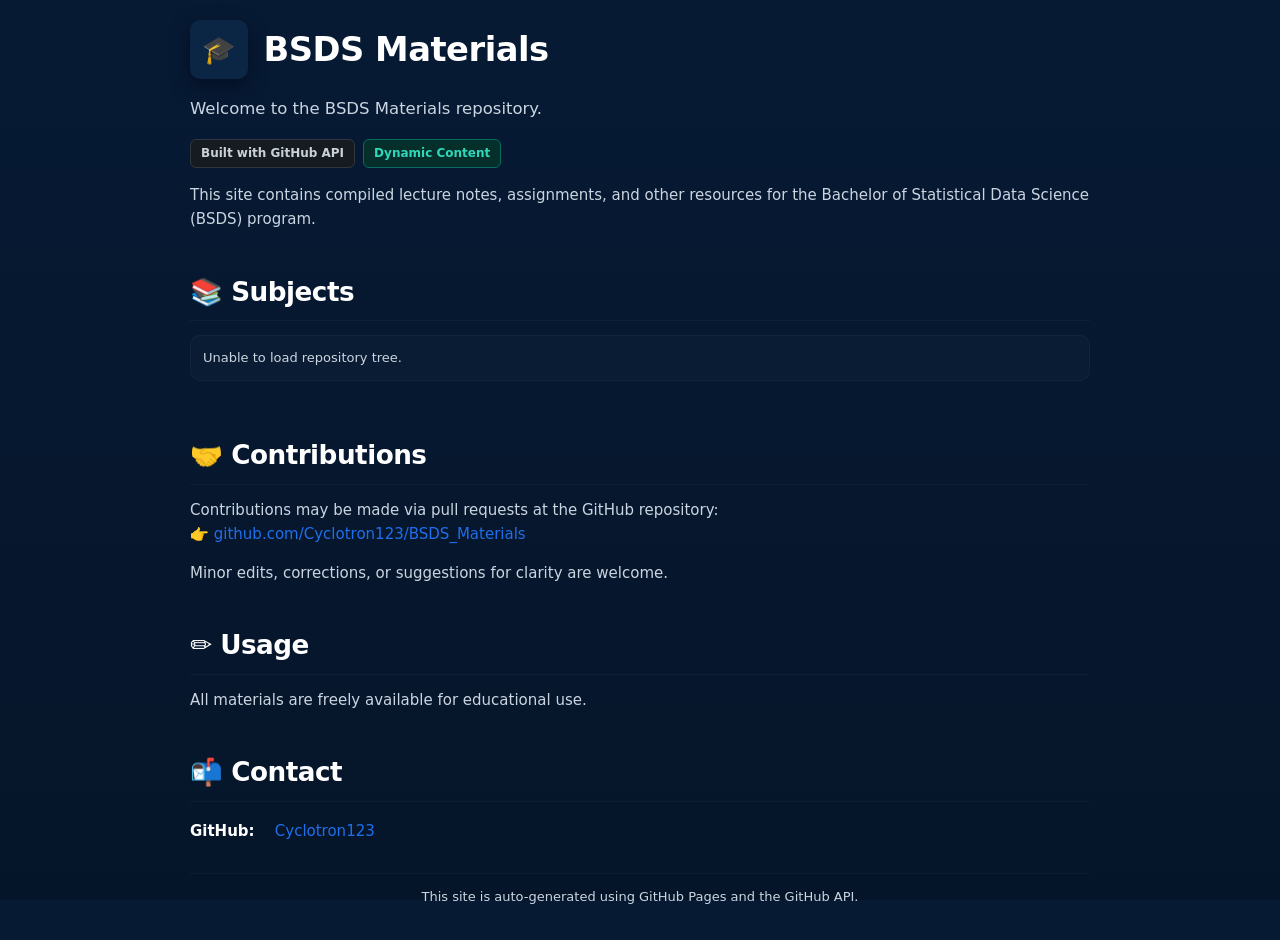
==== index.html @ 61dae193 "Hide .github folder from website by fixing dotfile filter Agent-Logs-Url: https://github.com/Cyclotr" ====
<!doctype html>
<html lang="en">
<head>
  <meta charset="utf-8" />
  <meta name="viewport" content="width=device-width,initial-scale=1" />
  <title>Repo Browser — BSDS_Materials</title>
  <style>
    
    :root{
      --bg:#071A34; /* deep navy */
      --panel:#0b2545; /* panel */
      --card:#09233f;
      --muted:#cbd5e1; /* off-white */
      --accent:#1f6feb; /* subtle accent */
      --glass: rgba(255,255,255,0.03);
      --radius:12px;
      --gap:12px;
      --shadow: 0 6px 18px rgba(2,6,23,0.6);
      font-family: Inter, ui-sans-serif, system-ui, -apple-system, 'Segoe UI', Roboto, 'Helvetica Neue', Arial;
    }
    html,body{height:100%;}
    body{
      margin:0;
      min-height:100%;
      background:linear-gradient(180deg,var(--bg), #051427 120%);
      color:#fff;
      -webkit-font-smoothing:antialiased;
      -moz-osx-font-smoothing:grayscale;
      font-size:15px;
      line-height:1.6; /* Increased for readability */
      padding:20px;
    }
    a {
      color: var(--accent);
      text-decoration: none;
      font-weight: 500;
    }
    a:hover {
      text-decoration: underline;
    }

    .app{
      max-width:900px; /* Adjusted for content layout */
      margin:0 auto;
      display:grid;
      grid-template-columns:1fr;
      gap:var(--gap);
    }
    
    h1, h2, h3 {
      margin: 0 0 0.5em 0;
      font-weight: 600;
      letter-spacing: -0.5px;
    }
    h1 {
      font-size: 2.25em; /* 36px */
      display: flex;
      align-items: center;
      gap: 16px;
    }
    h1 .logo-icon {
      font-size: 0.8em;
      background: var(--panel);
      border-radius: 10px;
      padding: 8px 12px;
      box-shadow: var(--shadow);
    }
    h2 {
      font-size: 1.75em; /* 28px */
      margin-top: 1.5em;
      padding-bottom: 0.3em;
      border-bottom: 1px solid var(--glass);
    }
    h3 {
      font-size: 1.25em; /* 20px */
    }
    p {
      margin: 0 0 1em 0;
      color: var(--muted);
    }

    /* Badges from example site */
    .badges {
      display: flex;
      gap: 8px;
      margin: 1em 0;
    }
    .badge {
      display: inline-block;
      padding: 4px 10px;
      border-radius: 6px;
      font-size: 12px;
      font-weight: 600;
      border: 1px solid;
    }
    .badge-github {
      background-color: #161b22;
      border-color: #30363d;
      color: #c9d1d9;
    }
    .badge-status {
      background-color: #042f2a;
      border-color: #0c6b5e;
      color: #30d7b9;
    }

    #subjects-container {
      display: grid;
      grid-template-columns: 1fr;
      gap: 16px;
    }
    .subject-block {
      background: var(--card);
      border: 1px solid var(--glass);
      border-radius: var(--radius);
      padding: 20px;
      box-shadow: var(--shadow);
      transition: transform .16s ease, box-shadow .16s ease;
    }
    .subject-block:hover {
      transform: translateY(-4px);
      box-shadow: 0 10px 20px rgba(2,6,23,0.7);
    }
    .subject-block h3 {
      margin-top: 0;
      margin-bottom: 0.75em;
    }
    .subject-block a {
      font-size: 1.1em;
      display: inline-block;
      background: var(--panel);
      padding: 8px 14px;
      border-radius: 8px;
      border: 1px solid var(--glass);
      transition: background .16s ease;
    }
    .subject-block a:hover {
      background: var(--accent);
      color: #fff;
      text-decoration: none;
    }
    
    /* Contact/Info list */
    ul.contact-list {
      list-style: none;
      padding: 0;
      margin: 0;
      color: var(--muted);
    }
    ul.contact-list li {
      padding: 4px 0;
    }
    ul.contact-list strong {
      color: #fff;
      min-width: 80px;
      display: inline-block;
    }
    
    /* Footer */
    footer {
      margin-top: 2em;
      padding-top: 1em;
      border-top: 1px solid var(--glass);
      text-align: center;
      font-size: 13px;
      color: var(--muted);
    }

    .controls{display:flex;gap:8px;align-items:center;margin: 1em 0;}
    .search{background:var(--card);border:1px solid rgba(255,255,255,0.04);padding:8px 12px;border-radius:10px;color:var(--muted);width: 100%;}
    .hint{font-size:13px;color:var(--muted);margin-top:6px}

    .folder-list{list-style:none;padding:0;margin:0}
    .folder-item{display:flex;align-items:center;gap:10px;padding:10px;border-radius:10px}

    .breadcrumbs{display:flex;gap:8px;align-items:center;color:var(--muted);font-size:13px}
    .breadcrumb{cursor:pointer}
    .breadcrumb:focus{outline:2px solid rgba(255,255,255,0.06)}

    .file-row{display:flex;align-items:center;justify-content:space-between;padding:10px;border-radius:8px}
    .file-row .left{display:flex;gap:12px;align-items:center}
    .file-row .right {display:flex; gap: 8px;} /* NEW */
    .file-row:hover{background:rgba(255,255,255,0.02)}
    .file-name{font-weight:500; cursor: pointer;}
    .file-meta{color:var(--muted);font-size:13px}

    .back-btn{
      background:var(--panel);
      color: #fff;
      border:1px solid rgba(255,255,255,0.04);
      padding:8px 12px;
      border-radius:8px;
      cursor:pointer;
      font-weight: 500;
      transition: background .16s ease;
    }
    .back-btn:hover {
      background: var(--accent);
    }

    /* modal */
    .modal-backdrop{position:fixed;inset:0;background:linear-gradient(180deg, rgba(2,6,23,0.6), rgba(2,6,23,0.8));display:none;align-items:center;justify-content:center;padding:20px;z-index:60}
    .modal{background:var(--panel);border-radius:12px;width:calc(100% - 40px);max-width:1100px;max-height:88vh;overflow:hidden;box-shadow:var(--shadow);display:flex;flex-direction:column}
    .modal-header{padding:12px 16px;border-bottom:1px solid rgba(255,255,255,0.03);display:flex;align-items:center;gap:8px; background: var(--bg);}
    .modal-body{padding:8px;background:var(--glass);overflow:auto;flex:1}
    .modal-iframe{width:100%;height:80vh;border:0; background: #fff;}
    .close-btn{margin-left:auto}

    /* small screens */
    @media (max-width:600px){
      h1 { font-size: 1.8em; }
      h2 { font-size: 1.5em; }
      .search{min-width:120px}
    }

    /* accessible focus-visible tweak */
    :focus{outline:none}
    :focus-visible{outline:3px solid rgba(255,255,255,0.08);outline-offset:2px}

    .message{padding:12px;border-radius:10px;background:rgba(255,255,255,0.02);color:var(--muted);border:1px solid rgba(255,255,255,0.03)}
  </style>
</head>
<body>
  <div class="app" id="app">
    
    <main id="mainContent">
      <h1>
        <span class="logo-icon" aria-hidden="true">🎓</span>
        BSDS Materials
      </h1>
      <p class="subtitle" style="color:var(--muted); font-size: 1.1em;">Welcome to the BSDS Materials repository.</p>
      
      <div class="badges">
        <span class="badge badge-github">Built with GitHub API</span>
        <span class="badge badge-status">Dynamic Content</span>
      </div>

      <p>
        This site contains compiled lecture notes, assignments, and other resources
        for the Bachelor of Statistical Data Science (BSDS) program.
      </p>

      <h2>📚 Subjects</h2>
      <div id="status" class="hint message" style="margin-bottom: 1em;">Loading repository structure…</div>
      <div id="subjects-container" role="list" aria-label="Subjects">
        <!-- Subject blocks will be dynamically inserted here by JS -->
      </div>
      
      <h2>🤝 Contributions</h2>
      <p>
        Contributions may be made via pull requests at the GitHub repository: <br/>
        👉 <a href="https://github.com/Cyclotron123/BSDS_Materials" target="_blank" rel="noopener noreferrer">github.com/Cyclotron123/BSDS_Materials</a>
      </p>
      <p>Minor edits, corrections, or suggestions for clarity are welcome.</p>

      <h2>✏️ Usage</h2>
      <p>All materials are freely available for educational use.</p>

      <h2>📬 Contact</h2>
      <ul class="contact-list">
        <li><strong>GitHub:</strong> <a href="https://github.com/Cyclotron123" target="_blank" rel="noopener noreferrer">Cyclotron123</a></li>
        <!-- Add other contact info here if you like -->
      </ul>
      
      <footer>
        This site is auto-generated using GitHub Pages and the GitHub API.
      </footer>
    </main>

    <!-- This is the original folder view, now hidden by default -->
    <section id="folderView" style="display:none">
      <div style="display:flex;gap:12px;align-items:center;margin-top:6px">
        <button id="backToMain" class="back-btn" aria-label="Back to main" title="Back to main">← Back to Subjects</button>
        <div class="breadcrumbs" id="breadcrumbs" aria-label="Breadcrumbs"></div>
      </div>
      
      <div class="controls">
        <input id="search" class="search" placeholder="Search current folder (press / to focus)" aria-label="Search files" />
      </div>

      <div id="folderContents" style="margin-top:12px"></div>
    </section>
  </div>

  <!-- Modal for preview / PDF  -->
  <div id="modalBackdrop" class="modal-backdrop" role="dialog" aria-modal="true" aria-hidden="true">
    <div class="modal" role="document">
      <div class="modal-header">
        <div id="modalTitle">Preview</div>
        <button id="modalClose" class="back-btn close-btn" aria-label="Close preview">Close</button>
      </div>
      <div class="modal-body" id="modalBody"></div>
    </div>
  </div>

  <script>
  /*
    CONFIG:
    - You can optionally set CONFIG.token to a GitHub personal access token to avoid API rate
      limiting when testing locally.
  */
  const CONFIG = {
    owner: 'Cyclotron123',
    repo: 'BSDS_Materials',
    branch: 'main',
    token: '' // optional: 'ghp_xxx' (do NOT commit tokens publicly)
  };
  // End CONFIG

  // Helper: build API URLs
  function apiTreeUrl(branch){ return `https://api.github.com/repos/${CONFIG.owner}/${CONFIG.repo}/git/trees/${branch}?recursive=1`; }
  const RAW_BASE = `https://raw.githubusercontent.com/${CONFIG.owner}/${CONFIG.repo}/${CONFIG.branch}/`;
  const VIEW_BASE = `https://raw.githack.com/${CONFIG.owner}/${CONFIG.repo}/${CONFIG.branch}/`; // For viewing files (may be blocked on some networks)

  function getHeaders(){
    const h = {'Accept':'application/vnd.github.v3+json'};
    if(CONFIG.token && CONFIG.token.trim()) h['Authorization'] = `token ${CONFIG.token.trim()}`;
    return h;
  }

  // State
  let rawTree = null; // array of paths/objects from API
  let treeMap = {}; // nested map: { 'folder/': {folders: {...}, files: [...] } }
  let currentPath = ''; // '' indicates main page

  // DOM
  const statusEl = document.getElementById('status');
  const folderView = document.getElementById('folderView');
  const mainContent = document.getElementById('mainContent'); // New main page
  const folderContents = document.getElementById('folderContents');
  const breadcrumbsEl = document.getElementById('breadcrumbs');
  const backToMainBtn = document.getElementById('backToMain');
  const searchInput = document.getElementById('search');
  const subjectsContainer = document.getElementById('subjects-container'); // New subjects div

  const modalBackdrop = document.getElementById('modalBackdrop');
  const modalBody = document.getElementById('modalBody');
  const modalTitle = document.getElementById('modalTitle');
  const modalClose = document.getElementById('modalClose');

  // Accessibility: focus trap helpers
  let lastFocusedBeforeModal = null;

  function openModal(title, contentNode, isPdf=false){
    modalTitle.textContent = title || 'Preview';
    modalBody.innerHTML = '';
    if(isPdf){
      const iframe = document.createElement('iframe');
      iframe.className = 'modal-iframe';
      iframe.src = contentNode; // contentNode is raw URL for PDF
      iframe.title = title || 'PDF preview';
      modalBody.appendChild(iframe);
    } else {
      modalBody.appendChild(contentNode);
    }
    modalBackdrop.style.display = 'flex';
    modalBackdrop.setAttribute('aria-hidden','false');
    lastFocusedBeforeModal = document.activeElement;
    modalClose.focus();
    document.body.style.overflow = 'hidden';
  }
  function closeModal(){
    modalBackdrop.style.display = 'none';
    modalBackdrop.setAttribute('aria-hidden','true');
    modalBody.innerHTML = '';
    document.body.style.overflow = '';
    if(lastFocusedBeforeModal) lastFocusedBeforeModal.focus();
  }

  modalClose.addEventListener('click', closeModal);
  modalBackdrop.addEventListener('click', (e)=>{
    if(e.target === modalBackdrop) closeModal();
  });
  window.addEventListener('keydown', (e)=>{
    if(e.key === 'Escape'){
      if(modalBackdrop.style.display === 'flex') closeModal();
    }
    // Only allow search focus if folder view is visible
    if(e.key === '/' && folderView.style.display === 'block' && document.activeElement !== searchInput){
      e.preventDefault();searchInput.focus();
    }
  });

  // Fetch tree from GitHub )
  async function fetchTree(){
    try{
      statusEl.textContent = 'Fetching repository tree from GitHub…';
      let res = await fetch(apiTreeUrl(CONFIG.branch), {headers: getHeaders()});
      // If branch doesn't exist or API returns 404, try to fetch repo info to get default branch
      if(res.status === 404){
        const repoInfo = await fetch(`https://api.github.com/repos/${CONFIG.owner}/${CONFIG.repo}`, {headers: getHeaders()});
        if(repoInfo.ok){
          const repoData = await repoInfo.json();
          CONFIG.branch = repoData.default_branch || CONFIG.branch;
          res = await fetch(apiTreeUrl(CONFIG.branch), {headers: getHeaders()});
        }
      }
      if(res.status === 403){
        statusEl.innerHTML = '<strong>GitHub API rate limit reached or access forbidden.</strong> Set `CONFIG.token` to a personal access token to increase limits.';
        return null;
      }
      if(!res.ok) throw new Error(`GitHub API error: ${res.status}`);
      const data = await res.json();
      if(!data.tree) throw new Error('Unexpected API response');
      rawTree = data.tree; // array of {path, mode, type, sha, url}
      statusEl.textContent = '';
      statusEl.style.display = 'none'; // Hide status on success
      return rawTree;
    }catch(err){
      console.error(err);
      statusEl.innerHTML = '<strong>Could not fetch repository tree.</strong> Check owner/repo/branch config, network, or set `CONFIG.token`.';
      return null;
    }
  }

  // Build a nested map from paths 
  function buildTreeMap(tree){
    // tree: array of {path, type}
    const map = { '': {folders: new Set(), files: []} };
    for(const item of tree){
      // Ignore dotfiles/dot-folders at any level (including root-level like .github)
      if (item.path.startsWith('.') || item.path.includes('/.')) continue;
      
      const path = item.path;
      const parts = path.split('/');
      let accum = '';
      for(let i=0;i<parts.length;i++){
        const part = parts[i];
        const isLast = i === parts.length-1;
        const parent = accum;
        const nodeKey = accum + (part) + (isLast && item.type==='blob' ? '' : '/');
        if(!map[parent]) map[parent] = {folders: new Set(), files: []};
        if(isLast){
          if(item.type === 'tree'){
            map[parent].folders.add(part + '/');
            const childFull = parent + part + '/';
            if(!map[childFull]) map[childFull] = {folders: new Set(), files: []};
          } else if(item.type === 'blob'){
            map[parent].files.push({name:part, path: parent + part});
          }
        } else {
          map[parent].folders.add(part + '/');
          accum += part + '/';
          if(!map[accum]) map[accum] = {folders: new Set(), files: []};
        }
      }
    }
    for(const k of Object.keys(map)){
      map[k].folders = Array.from(map[k].folders).sort();
      map[k].files = map[k].files.sort((a,b)=>a.name.localeCompare(b.name));
    }
    return map;
  }

  /**
   * NEW: Render top-level folders as Subject Blocks
   */
  function renderSubjects() {
    subjectsContainer.innerHTML = '';
    const top = treeMap[''];
    if(!top){
      subjectsContainer.innerHTML = '<div class="message">No folders found in the repository root.</div>';
      return;
    }
    const folders = top.folders;
    if(folders.length === 0){
      subjectsContainer.innerHTML = '<div class="message">No top-level folders found.</div>';
      return;
    }
    // Render using DOM APIs (safer than large innerHTML blobs)
    for(const folder of folders){
      const name = folder.replace(/\/$/,'');
      const path = folder;
      const block = document.createElement('div'); block.className = 'subject-block'; block.setAttribute('role','listitem');
      const h3 = document.createElement('h3'); h3.textContent = name; block.appendChild(h3);
      const a = document.createElement('a'); a.href = '#'; a.className = 'subject-link'; a.dataset.path = path; a.setAttribute('role','button'); a.textContent = '📄 Browse Files';
      a.addEventListener('click', (e)=>{ e.preventDefault(); openFolder(e.currentTarget.dataset.path); });
      block.appendChild(a);
      subjectsContainer.appendChild(block);
    }
  }

  // Open folder 'path' 
  function openFolder(path){
    currentPath = path;
    mainContent.style.display = 'none'; // Hide main page
    folderView.style.display = 'block'; // Show folder browser
    renderBreadcrumbs(path);
    renderFolderContents(path);
    searchInput.value = '';
    searchInput.focus();
  }

  // Render breadcrumbs 
  function renderBreadcrumbs(path){
    breadcrumbsEl.innerHTML = '';
    const crumbs = [];
    let accum = '';
    const parts = path.split('/').filter(Boolean);
    crumbs.push({name:'Subjects', path:''}); 
    for(const p of parts){ accum += p + '/'; crumbs.push({name:p, path:accum}); }
    crumbs.forEach((c,i)=>{
      const span = document.createElement('div');
      span.className = 'breadcrumb';
      span.tabIndex = 0;
      span.textContent = c.name;
      span.addEventListener('click', ()=>{
        if(c.path === ''){ showMain(); } else { openFolder(c.path); }
      });
      span.addEventListener('keydown', (e)=>{ if(e.key==='Enter' || e.key===' ') { e.preventDefault(); if(c.path === ''){ showMain(); } else { openFolder(c.path); } } });
      breadcrumbsEl.appendChild(span);
      if(i < crumbs.length-1){
        const sep = document.createElement('div'); sep.textContent = '›'; sep.style.margin = '0 6px'; sep.style.color = 'var(--muted)'; breadcrumbsEl.appendChild(sep);
      }
    });
  }

  // Show main subject page 
  function showMain(){
    currentPath = '';
    folderView.style.display = 'none';
    mainContent.style.display = 'block';
    // No need to re-render subjects, they are already there
  }

  // Render folder contents 
  function renderFolderContents(path){
    const node = treeMap[path];
    if(!node){ folderContents.innerHTML = '<div class="message">Folder empty or not found.</div>'; return; }
    folderContents.innerHTML = '';
    if(node.folders.length){
      const fldTitle = document.createElement('div'); fldTitle.className = 'hint'; fldTitle.textContent = 'Folders'; folderContents.appendChild(fldTitle);
      const ul = document.createElement('ul'); ul.className = 'folder-list';
      for(const f of node.folders){
        const li = document.createElement('li'); li.className = 'folder-item';
        const left = document.createElement('div'); left.style.display='flex';left.style.alignItems='center';left.style.gap='10px';
        const btn = document.createElement('button'); btn.className='back-btn'; btn.textContent='▸'; btn.setAttribute('aria-label','Expand folder '+f);
        // Toggle only the immediate child container (avoid matching nested .child-contents)
        btn.addEventListener('click', ()=>{
          const existing = Array.from(li.children).find(c => c && c.classList && c.classList.contains('child-contents'));
          if(existing){
            li.removeChild(existing);
            btn.textContent='▸';
          } else {
            btn.textContent='▾';
            const childContainer = document.createElement('div'); childContainer.className='child-contents'; childContainer.style.marginTop='8px'; childContainer.style.marginLeft='42px';
            renderMini(nodePath(path,f), childContainer);
            li.appendChild(childContainer);
          }
        });
        btn.tabIndex=0;
        btn.addEventListener('keydown',(e)=>{ if(e.key==='Enter' || e.key===' ') { e.preventDefault(); btn.click(); } });
        const nameSpan = document.createElement('div'); nameSpan.textContent = '📁 '+f.replace(/\/$/,''); nameSpan.style.fontWeight='600'; nameSpan.style.cursor='pointer';
        nameSpan.tabIndex=0; nameSpan.addEventListener('click', ()=> openFolder(nodePath(path,f)));
        nameSpan.addEventListener('keydown',(e)=>{ if(e.key==='Enter' || e.key===' ') { e.preventDefault(); openFolder(nodePath(path,f)); } });
        left.appendChild(btn); left.appendChild(nameSpan);
        li.appendChild(left);
        ul.appendChild(li);
      }
      folderContents.appendChild(ul);
    }
    if(node.files.length){
      const fTitle = document.createElement('div'); fTitle.className='hint'; fTitle.textContent='Files'; fTitle.style.marginTop='12px'; folderContents.appendChild(fTitle);
      const div = document.createElement('div');
      for(const file of node.files){
        const row = document.createElement('div'); row.className='file-row';
        const left = document.createElement('div'); left.className='left';
        const fname = document.createElement('div'); fname.className='file-name'; fname.textContent = file.name;
        fname.tabIndex=0; fname.setAttribute('role','button'); fname.setAttribute('aria-label','Open file '+file.name);
        fname.addEventListener('click', ()=> openFile(file.path));
        fname.addEventListener('keydown',(e)=>{ if(e.key==='Enter' || e.key===' ') { e.preventDefault(); openFile(file.path); } });
        const meta = document.createElement('div'); meta.className='file-meta'; meta.textContent = detectFileType(file.name);
        left.appendChild(fname); left.appendChild(meta);
        
        const right = document.createElement('div');
        right.className = 'right'; // Add class for styling
        
        // 1. "Open in Tab" button (was "Open raw")
        const openInTab = document.createElement('a'); 
        openInTab.href = encodeURI(VIEW_BASE + file.path); // Use VIEW_BASE; encode URI to handle spaces/special chars
        openInTab.target='_blank'; 
        openInTab.rel='noopener noreferrer'; 
        openInTab.className='back-btn'; 
        openInTab.textContent='Open in Tab'; 
        openInTab.setAttribute('aria-label','Open file in new tab');
        
        // 2. "Download" button
        const downloadBtn = document.createElement('a');
        downloadBtn.href = encodeURI(RAW_BASE + file.path);
        downloadBtn.className = 'back-btn';
        downloadBtn.textContent = 'Download';
        downloadBtn.setAttribute('aria-label', 'Download file ' + file.name);
        downloadBtn.setAttribute('download', file.name); // This is the magic attribute
        
        right.appendChild(openInTab);
        right.appendChild(downloadBtn);
        
        row.appendChild(left); row.appendChild(right);
        div.appendChild(row);
      }
      folderContents.appendChild(div);
    }
    if(node.folders.length===0 && node.files.length===0){ folderContents.innerHTML = '<div class="message">This folder is empty.</div>'; }
  }

  // Render mini listing 
  function renderMini(path, container){
    const node = treeMap[path];
    if(!node) { container.innerHTML = '<div class="message">(empty)</div>'; return; }
    const frag = document.createDocumentFragment();
    if(node.folders.length){
      const ul = document.createElement('ul'); ul.style.listStyle='none'; ul.style.padding='0';
      for(const f of node.folders){
        const li = document.createElement('li'); li.style.padding='8px 0';
        const btn = document.createElement('button'); btn.className='back-btn'; btn.textContent='▸';
        btn.addEventListener('click', ()=>{
          const existing = Array.from(li.children).find(c => c && c.classList && c.classList.contains('child-contents'));
          if(existing){ li.removeChild(existing); btn.textContent='▸'; } else { btn.textContent='▾'; const c=document.createElement('div'); c.className='child-contents'; c.style.marginLeft='20px'; renderMini(nodePath(path,f), c); li.appendChild(c); }
        });
        const span = document.createElement('span'); span.textContent='📁 '+f.replace(/\/$/,''); span.style.marginLeft='8px'; span.tabIndex=0; span.style.cursor='pointer'; span.addEventListener('click', ()=> openFolder(nodePath(path,f)));
        span.addEventListener('keydown',(e)=>{ if(e.key==='Enter' || e.key===' ') { e.preventDefault(); openFolder(nodePath(path,f)); } });
        li.appendChild(btn); li.appendChild(span); ul.appendChild(li);
      }
      frag.appendChild(ul);
    }
    if(node.files.length){
      const ul = document.createElement('ul'); ul.style.listStyle='none'; ul.style.padding='0';
      for(const file of node.files){
        const li = document.createElement('li'); li.style.padding='6px 0';
        const link = document.createElement('span'); link.textContent = file.name; link.tabIndex=0; link.style.cursor='pointer'; link.addEventListener('click', ()=> openFile(file.path)); link.addEventListener('keydown',(e)=>{ if(e.key==='Enter' || e.key===' ') { e.preventDefault(); openFile(file.path); } });
        li.appendChild(link); ul.appendChild(li);
      }
      frag.appendChild(ul);
    }
    container.appendChild(frag);
  }

  // nodePath helper 
  function nodePath(parent, child){
    return (parent || '') + child;
  }

  // detectFileType helper 
  function detectFileType(name){
    const low = name.toLowerCase();
    if(low.endsWith('.pdf')) return 'PDF Document';
    if(low.endsWith('.md') || low.endsWith('.markdown')) return 'Markdown';
    if(low.endsWith('.txt')) return 'Text File';
    if(low.match(/\.(js|py|r|java|c|cpp|json|xml|csv|html|css)$/)) return 'Code/Text File';
    return 'File';
  }

  // openFile helper 
  async function openFile(path){
    const name = path.split('/').pop();
    
    // Check for PDF first
    if(name.toLowerCase().endsWith('.pdf')){
      const viewUrl = VIEW_BASE + path; 
      openModal(name, viewUrl, true);
      return;
    }
    
    // All other files (text, code, etc.)
    const url = encodeURI(RAW_BASE + path); // Use RAW_BASE to fetch text
    try{
      const previewContainer = document.createElement('div');
      openModal(name, previewContainer, false);
      previewContainer.innerHTML = '<div class="message">Loading file preview…</div>';
      const res = await fetch(url);
      if(!res.ok) throw new Error('Failed to fetch file');
      const text = await res.text();
      const pre = document.createElement('pre'); pre.style.whiteSpace='pre-wrap'; pre.style.fontSize='13px'; pre.textContent = text;
      previewContainer.innerHTML = '';
      previewContainer.appendChild(pre);
    }catch(err){
      const fallback = document.createElement('div');
      fallback.className = 'message';
      fallback.innerHTML = 'Unable to load preview. <a href="' + encodeURI(VIEW_BASE + path) + '" target="_blank" rel="noopener noreferrer">Open in new tab</a>.';
      modalBody.innerHTML = '';
      modalBody.appendChild(fallback);
    }
  }

  // Search function 
  function applySearch(term){
    term = term.trim().toLowerCase();
    if(currentPath === ''){
      // We are on main page, search does nothing
      return;
    }
    
    // Re-render to clear previous filter
    renderFolderContents(currentPath);
    if(!term) return;

    // hide folder items and files that don't match
    const items = folderContents.querySelectorAll('.folder-item, .file-row');
    items.forEach(it=>{
      const txt = it.textContent.toLowerCase();
      it.style.display = txt.includes(term) ? '' : 'none';
    });
  }

  searchInput.addEventListener('input', (e)=> applySearch(e.target.value));

  backToMainBtn.addEventListener('click', showMain);

  // escape HTML helper 
  function escapeHtml(s){ return s.replace(/[&<>"']/g, (c)=>({'&':'&amp;','<':'&lt;','>':'&gt;','"':'&quot;',"'":'&#39;'}[c])); }

  // Initialize app 
  (async function init(){
    statusEl.textContent = 'Loading repository structure…';
    const tree = await fetchTree();
    if(!tree){ statusEl.textContent = 'Unable to load repository tree.'; return; }
    treeMap = buildTreeMap(tree);
    renderSubjects(); // Call new render function
    // statusEl is hidden on success inside fetchTree()
  })();

  // End of script
  </script>
</body>
</html>
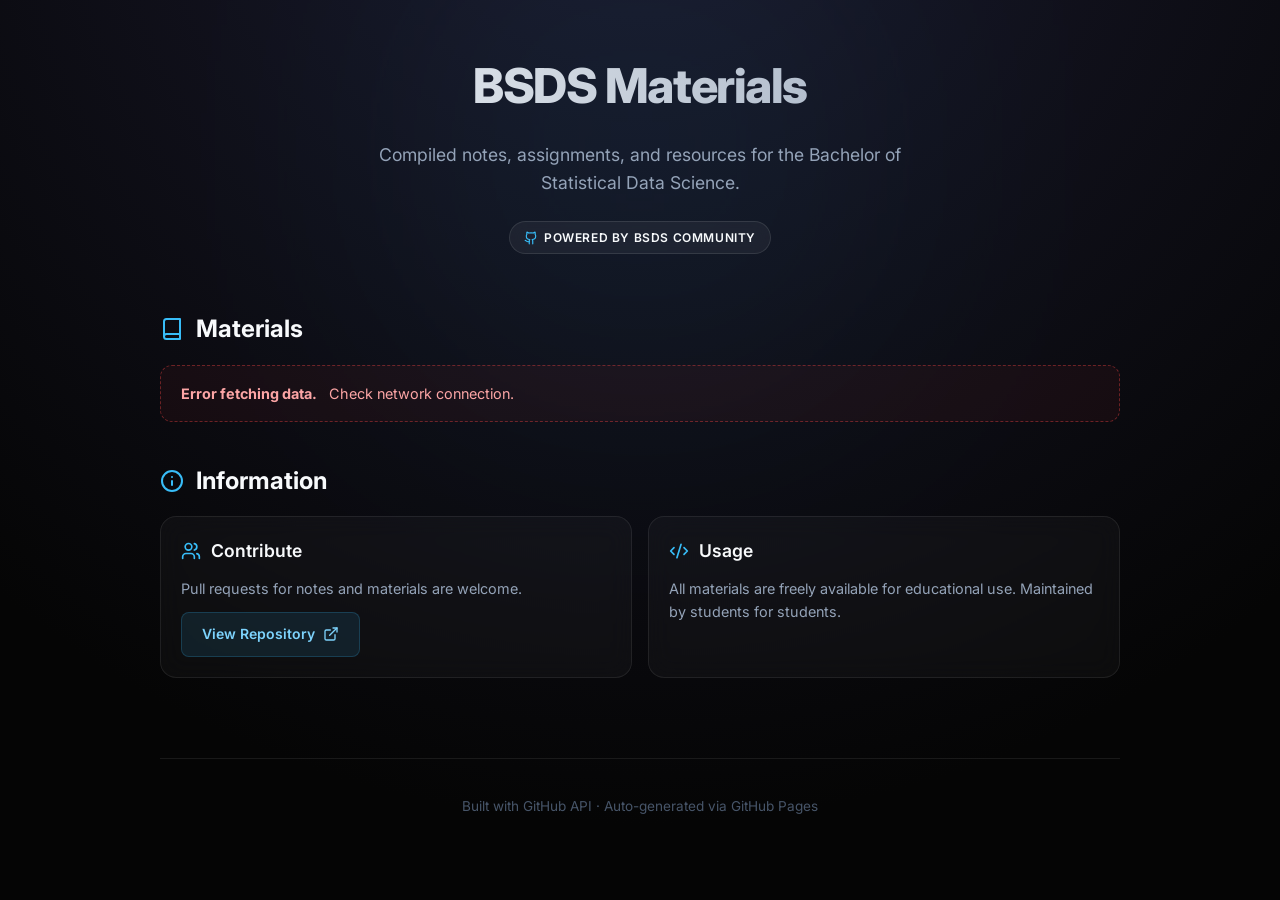
==== commit d18b7d29: "Redesign UI with folder browser, breadcrumbs, search, and file preview modal; move CSS to external s" ====
--- a/index.html
+++ b/index.html
@@ -1,725 +1,152 @@
 <!doctype html>
 <html lang="en">
+
 <head>
   <meta charset="utf-8" />
   <meta name="viewport" content="width=device-width,initial-scale=1" />
-  <title>Repo Browser — BSDS_Materials</title>
-  <style>
-    
-    :root{
-      --bg:#071A34; /* deep navy */
-      --panel:#0b2545; /* panel */
-      --card:#09233f;
-      --muted:#cbd5e1; /* off-white */
-      --accent:#1f6feb; /* subtle accent */
-      --glass: rgba(255,255,255,0.03);
-      --radius:12px;
-      --gap:12px;
-      --shadow: 0 6px 18px rgba(2,6,23,0.6);
-      font-family: Inter, ui-sans-serif, system-ui, -apple-system, 'Segoe UI', Roboto, 'Helvetica Neue', Arial;
-    }
-    html,body{height:100%;}
-    body{
-      margin:0;
-      min-height:100%;
-      background:linear-gradient(180deg,var(--bg), #051427 120%);
-      color:#fff;
-      -webkit-font-smoothing:antialiased;
-      -moz-osx-font-smoothing:grayscale;
-      font-size:15px;
-      line-height:1.6; /* Increased for readability */
-      padding:20px;
-    }
-    a {
-      color: var(--accent);
-      text-decoration: none;
-      font-weight: 500;
-    }
-    a:hover {
-      text-decoration: underline;
-    }
+  <title>BSDS Materials</title>
+  <meta name="description" content="Premium dark theme resource hub for the BSDS program at ISI." />
 
-    .app{
-      max-width:900px; /* Adjusted for content layout */
-      margin:0 auto;
-      display:grid;
-      grid-template-columns:1fr;
-      gap:var(--gap);
-    }
-    
-    h1, h2, h3 {
-      margin: 0 0 0.5em 0;
-      font-weight: 600;
-      letter-spacing: -0.5px;
-    }
-    h1 {
-      font-size: 2.25em; /* 36px */
-      display: flex;
-      align-items: center;
-      gap: 16px;
-    }
-    h1 .logo-icon {
-      font-size: 0.8em;
-      background: var(--panel);
-      border-radius: 10px;
-      padding: 8px 12px;
-      box-shadow: var(--shadow);
-    }
-    h2 {
-      font-size: 1.75em; /* 28px */
-      margin-top: 1.5em;
-      padding-bottom: 0.3em;
-      border-bottom: 1px solid var(--glass);
-    }
-    h3 {
-      font-size: 1.25em; /* 20px */
-    }
-    p {
-      margin: 0 0 1em 0;
-      color: var(--muted);
-    }
+  <link rel="preconnect" href="https://fonts.googleapis.com">
+  <link rel="preconnect" href="https://fonts.gstatic.com" crossorigin>
+  <link href="https://fonts.googleapis.com/css2?family=Inter:wght@400;500;600;700;800&family=Fira+Code&display=swap"
+    rel="stylesheet">
 
-    /* Badges from example site */
-    .badges {
-      display: flex;
-      gap: 8px;
-      margin: 1em 0;
-    }
-    .badge {
-      display: inline-block;
-      padding: 4px 10px;
-      border-radius: 6px;
-      font-size: 12px;
-      font-weight: 600;
-      border: 1px solid;
-    }
-    .badge-github {
-      background-color: #161b22;
-      border-color: #30363d;
-      color: #c9d1d9;
-    }
-    .badge-status {
-      background-color: #042f2a;
-      border-color: #0c6b5e;
-      color: #30d7b9;
-    }
+  <link rel="stylesheet" href="assets/css/styles.css" />
+</head>
 
-    #subjects-container {
-      display: grid;
-      grid-template-columns: 1fr;
-      gap: 16px;
-    }
-    .subject-block {
-      background: var(--card);
-      border: 1px solid var(--glass);
-      border-radius: var(--radius);
-      padding: 20px;
-      box-shadow: var(--shadow);
-      transition: transform .16s ease, box-shadow .16s ease;
-    }
-    .subject-block:hover {
-      transform: translateY(-4px);
-      box-shadow: 0 10px 20px rgba(2,6,23,0.7);
-    }
-    .subject-block h3 {
-      margin-top: 0;
-      margin-bottom: 0.75em;
-    }
-    .subject-block a {
-      font-size: 1.1em;
-      display: inline-block;
-      background: var(--panel);
-      padding: 8px 14px;
-      border-radius: 8px;
-      border: 1px solid var(--glass);
-      transition: background .16s ease;
-    }
-    .subject-block a:hover {
-      background: var(--accent);
-      color: #fff;
-      text-decoration: none;
-    }
-    
-    /* Contact/Info list */
-    ul.contact-list {
-      list-style: none;
-      padding: 0;
-      margin: 0;
-      color: var(--muted);
-    }
-    ul.contact-list li {
-      padding: 4px 0;
-    }
-    ul.contact-list strong {
-      color: #fff;
-      min-width: 80px;
-      display: inline-block;
-    }
-    
-    /* Footer */
-    footer {
-      margin-top: 2em;
-      padding-top: 1em;
-      border-top: 1px solid var(--glass);
-      text-align: center;
-      font-size: 13px;
-      color: var(--muted);
-    }
-
-    .controls{display:flex;gap:8px;align-items:center;margin: 1em 0;}
-    .search{background:var(--card);border:1px solid rgba(255,255,255,0.04);padding:8px 12px;border-radius:10px;color:var(--muted);width: 100%;}
-    .hint{font-size:13px;color:var(--muted);margin-top:6px}
-
-    .folder-list{list-style:none;padding:0;margin:0}
-    .folder-item{display:flex;align-items:center;gap:10px;padding:10px;border-radius:10px}
-
-    .breadcrumbs{display:flex;gap:8px;align-items:center;color:var(--muted);font-size:13px}
-    .breadcrumb{cursor:pointer}
-    .breadcrumb:focus{outline:2px solid rgba(255,255,255,0.06)}
-
-    .file-row{display:flex;align-items:center;justify-content:space-between;padding:10px;border-radius:8px}
-    .file-row .left{display:flex;gap:12px;align-items:center}
-    .file-row .right {display:flex; gap: 8px;} /* NEW */
-    .file-row:hover{background:rgba(255,255,255,0.02)}
-    .file-name{font-weight:500; cursor: pointer;}
-    .file-meta{color:var(--muted);font-size:13px}
-
-    .back-btn{
-      background:var(--panel);
-      color: #fff;
-      border:1px solid rgba(255,255,255,0.04);
-      padding:8px 12px;
-      border-radius:8px;
-      cursor:pointer;
-      font-weight: 500;
-      transition: background .16s ease;
-    }
-    .back-btn:hover {
-      background: var(--accent);
-    }
-
-    /* modal */
-    .modal-backdrop{position:fixed;inset:0;background:linear-gradient(180deg, rgba(2,6,23,0.6), rgba(2,6,23,0.8));display:none;align-items:center;justify-content:center;padding:20px;z-index:60}
-    .modal{background:var(--panel);border-radius:12px;width:calc(100% - 40px);max-width:1100px;max-height:88vh;overflow:hidden;box-shadow:var(--shadow);display:flex;flex-direction:column}
-    .modal-header{padding:12px 16px;border-bottom:1px solid rgba(255,255,255,0.03);display:flex;align-items:center;gap:8px; background: var(--bg);}
-    .modal-body{padding:8px;background:var(--glass);overflow:auto;flex:1}
-    .modal-iframe{width:100%;height:80vh;border:0; background: #fff;}
-    .close-btn{margin-left:auto}
-
-    /* small screens */
-    @media (max-width:600px){
-      h1 { font-size: 1.8em; }
-      h2 { font-size: 1.5em; }
-      .search{min-width:120px}
-    }
-
-    /* accessible focus-visible tweak */
-    :focus{outline:none}
-    :focus-visible{outline:3px solid rgba(255,255,255,0.08);outline-offset:2px}
-
-    .message{padding:12px;border-radius:10px;background:rgba(255,255,255,0.02);color:var(--muted);border:1px solid rgba(255,255,255,0.03)}
-  </style>
-</head>
 <body>
   <div class="app" id="app">
-    
-    <main id="mainContent">
-      <h1>
-        <span class="logo-icon" aria-hidden="true">🎓</span>
-        BSDS Materials
-      </h1>
-      <p class="subtitle" style="color:var(--muted); font-size: 1.1em;">Welcome to the BSDS Materials repository.</p>
-      
-      <div class="badges">
-        <span class="badge badge-github">Built with GitHub API</span>
-        <span class="badge badge-status">Dynamic Content</span>
+
+    <!-- HOME VIEW -->
+    <main id="mainContent" class="fade-enter">
+      <header class="hero">
+        <h1>BSDS Materials</h1>
+        <p class="hero-sub">Compiled notes, assignments, and resources for the Bachelor of Statistical Data Science.</p>
+        <div class="badges">
+          <span class="badge">
+            <svg xmlns="http://www.w3.org/2000/svg" viewBox="0 0 24 24" fill="none" stroke="currentColor"
+              stroke-width="2" stroke-linecap="round" stroke-linejoin="round">
+              <path
+                d="M15 22v-4a4.8 4.8 0 0 0-1-3.5c3 0 6-2 6-5.5.08-1.25-.27-2.48-1-3.5.28-1.15.28-2.35 0-3.5 0 0-1 0-3 1.5-2.64-.5-5.36-.5-8 0C6 2 5 2 5 2c-.3 1.15-.3 2.35 0 3.5A5.403 5.403 0 0 0 4 9c0 3.5 3 5.5 6 5.5-.39.49-.68 1.05-.85 1.65-.17.6-.22 1.23-.15 1.85v4" />
+              <path d="M9 18c-4.51 2-5-2-7-2" />
+            </svg>
+            Powered by BSDS Community
+          </span>
+        </div>
+      </header>
+
+      <h2 class="section-title">
+        <svg xmlns="http://www.w3.org/2000/svg" viewBox="0 0 24 24" fill="none" stroke="currentColor" stroke-width="2"
+          stroke-linecap="round" stroke-linejoin="round">
+          <path d="M4 19.5v-15A2.5 2.5 0 0 1 6.5 2H20v20H6.5a2.5 2.5 0 0 1 0-5H20" />
+        </svg>
+        Materials
+      </h2>
+
+      <div id="status" class="status-message">Initializing system...</div>
+      <div id="subjects-container" role="list"></div>
+
+      <h2 class="section-title">
+        <svg xmlns="http://www.w3.org/2000/svg" viewBox="0 0 24 24" fill="none" stroke="currentColor" stroke-width="2"
+          stroke-linecap="round" stroke-linejoin="round">
+          <circle cx="12" cy="12" r="10" />
+          <path d="M12 16v-4" />
+          <path d="M12 8h.01" />
+        </svg>
+        Information
+      </h2>
+      <div class="info-grid">
+        <div class="info-card glass-panel">
+          <h3>
+            <svg xmlns="http://www.w3.org/2000/svg" viewBox="0 0 24 24" fill="none" stroke="currentColor"
+              stroke-width="2" stroke-linecap="round" stroke-linejoin="round">
+              <path d="M16 21v-2a4 4 0 0 0-4-4H6a4 4 0 0 0-4 4v2" />
+              <circle cx="9" cy="7" r="4" />
+              <path d="M22 21v-2a4 4 0 0 0-3-3.87" />
+              <path d="M16 3.13a4 4 0 0 1 0 7.75" />
+            </svg>
+            Contribute
+          </h3>
+          <p>Pull requests for notes and materials are welcome.</p>
+          <a href="https://github.com/Cyclotron123/BSDS_Materials" target="_blank" rel="noopener noreferrer"
+            class="btn-primary">
+            View Repository
+            <svg xmlns="http://www.w3.org/2000/svg" viewBox="0 0 24 24" fill="none" stroke="currentColor"
+              stroke-width="2" stroke-linecap="round" stroke-linejoin="round">
+              <path d="M18 13v6a2 2 0 0 1-2 2H5a2 2 0 0 1-2-2V8a2 2 0 0 1 2-2h6" />
+              <polyline points="15 3 21 3 21 9" />
+              <line x1="10" y1="14" x2="21" y2="3" />
+            </svg>
+          </a>
+        </div>
+        <div class="info-card glass-panel">
+          <h3>
+            <svg xmlns="http://www.w3.org/2000/svg" viewBox="0 0 24 24" fill="none" stroke="currentColor"
+              stroke-width="2" stroke-linecap="round" stroke-linejoin="round">
+              <path d="m18 16 4-4-4-4" />
+              <path d="m6 8-4 4 4 4" />
+              <path d="m14.5 4-5 16" />
+            </svg>
+            Usage
+          </h3>
+          <p>All materials are freely available for educational use. Maintained by students for students.</p>
+        </div>
       </div>
 
-      <p>
-        This site contains compiled lecture notes, assignments, and other resources
-        for the Bachelor of Statistical Data Science (BSDS) program.
-      </p>
-
-      <h2>📚 Subjects</h2>
-      <div id="status" class="hint message" style="margin-bottom: 1em;">Loading repository structure…</div>
-      <div id="subjects-container" role="list" aria-label="Subjects">
-        <!-- Subject blocks will be dynamically inserted here by JS -->
-      </div>
-      
-      <h2>🤝 Contributions</h2>
-      <p>
-        Contributions may be made via pull requests at the GitHub repository: <br/>
-        👉 <a href="https://github.com/Cyclotron123/BSDS_Materials" target="_blank" rel="noopener noreferrer">github.com/Cyclotron123/BSDS_Materials</a>
-      </p>
-      <p>Minor edits, corrections, or suggestions for clarity are welcome.</p>
-
-      <h2>✏️ Usage</h2>
-      <p>All materials are freely available for educational use.</p>
-
-      <h2>📬 Contact</h2>
-      <ul class="contact-list">
-        <li><strong>GitHub:</strong> <a href="https://github.com/Cyclotron123" target="_blank" rel="noopener noreferrer">Cyclotron123</a></li>
-        <!-- Add other contact info here if you like -->
-      </ul>
-      
       <footer>
-        This site is auto-generated using GitHub Pages and the GitHub API.
+        <p>Built with GitHub API &middot; Auto-generated via GitHub Pages</p>
       </footer>
     </main>
 
-    <!-- This is the original folder view, now hidden by default -->
+    <!-- FOLDER VIEW -->
     <section id="folderView" style="display:none">
-      <div style="display:flex;gap:12px;align-items:center;margin-top:6px">
-        <button id="backToMain" class="back-btn" aria-label="Back to main" title="Back to main">← Back to Subjects</button>
-        <div class="breadcrumbs" id="breadcrumbs" aria-label="Breadcrumbs"></div>
-      </div>
-      
+      <nav class="folder-nav">
+        <button id="backToMain" class="back-btn" aria-label="Go back">
+          <svg xmlns="http://www.w3.org/2000/svg" viewBox="0 0 24 24" fill="none" stroke="currentColor" stroke-width="2"
+            stroke-linecap="round" stroke-linejoin="round">
+            <line x1="19" y1="12" x2="5" y2="12" />
+            <polyline points="12 19 5 12 12 5" />
+          </svg>
+          Back
+        </button>
+        <div class="breadcrumbs" id="breadcrumbs"></div>
+      </nav>
+
       <div class="controls">
-        <input id="search" class="search" placeholder="Search current folder (press / to focus)" aria-label="Search files" />
+        <div class="search-wrapper">
+          <svg xmlns="http://www.w3.org/2000/svg" viewBox="0 0 24 24" fill="none" stroke="currentColor" stroke-width="2"
+            stroke-linecap="round" stroke-linejoin="round">
+            <circle cx="11" cy="11" r="8" />
+            <line x1="21" y1="21" x2="16.65" y2="16.65" />
+          </svg>
+          <input id="search" class="search" placeholder="Search files and folders..." autocomplete="off" />
+        </div>
       </div>
 
-      <div id="folderContents" style="margin-top:12px"></div>
+      <div id="folderContents"></div>
     </section>
   </div>
 
-  <!-- Modal for preview / PDF  -->
+  <!-- FILE PREVIEW MODAL -->
   <div id="modalBackdrop" class="modal-backdrop" role="dialog" aria-modal="true" aria-hidden="true">
-    <div class="modal" role="document">
+    <div class="modal">
       <div class="modal-header">
-        <div id="modalTitle">Preview</div>
-        <button id="modalClose" class="back-btn close-btn" aria-label="Close preview">Close</button>
+        <div id="modalTitle" class="modal-title">Preview</div>
+        <button id="modalClose" class="action-icon-btn" aria-label="Close modal">
+          <svg xmlns="http://www.w3.org/2000/svg" viewBox="0 0 24 24" fill="none" stroke="currentColor" stroke-width="2"
+            stroke-linecap="round" stroke-linejoin="round">
+            <line x1="18" y1="6" x2="6" y2="18" />
+            <line x1="6" y1="6" x2="18" y2="18" />
+          </svg>
+        </button>
       </div>
       <div class="modal-body" id="modalBody"></div>
     </div>
   </div>
 
-  <script>
-  /*
-    CONFIG:
-    - You can optionally set CONFIG.token to a GitHub personal access token to avoid API rate
-      limiting when testing locally.
-  */
-  const CONFIG = {
-    owner: 'Cyclotron123',
-    repo: 'BSDS_Materials',
-    branch: 'main',
-    token: '' // optional: 'ghp_xxx' (do NOT commit tokens publicly)
-  };
-  // End CONFIG
+  <!-- App Logic -->
+  <script src="assets/js/app.js"></script>
+</body>
 
-  // Helper: build API URLs
-  function apiTreeUrl(branch){ return `https://api.github.com/repos/${CONFIG.owner}/${CONFIG.repo}/git/trees/${branch}?recursive=1`; }
-  const RAW_BASE = `https://raw.githubusercontent.com/${CONFIG.owner}/${CONFIG.repo}/${CONFIG.branch}/`;
-  const VIEW_BASE = `https://raw.githack.com/${CONFIG.owner}/${CONFIG.repo}/${CONFIG.branch}/`; // For viewing files (may be blocked on some networks)
-
-  function getHeaders(){
-    const h = {'Accept':'application/vnd.github.v3+json'};
-    if(CONFIG.token && CONFIG.token.trim()) h['Authorization'] = `token ${CONFIG.token.trim()}`;
-    return h;
-  }
-
-  // State
-  let rawTree = null; // array of paths/objects from API
-  let treeMap = {}; // nested map: { 'folder/': {folders: {...}, files: [...] } }
-  let currentPath = ''; // '' indicates main page
-
-  // DOM
-  const statusEl = document.getElementById('status');
-  const folderView = document.getElementById('folderView');
-  const mainContent = document.getElementById('mainContent'); // New main page
-  const folderContents = document.getElementById('folderContents');
-  const breadcrumbsEl = document.getElementById('breadcrumbs');
-  const backToMainBtn = document.getElementById('backToMain');
-  const searchInput = document.getElementById('search');
-  const subjectsContainer = document.getElementById('subjects-container'); // New subjects div
-
-  const modalBackdrop = document.getElementById('modalBackdrop');
-  const modalBody = document.getElementById('modalBody');
-  const modalTitle = document.getElementById('modalTitle');
-  const modalClose = document.getElementById('modalClose');
-
-  // Accessibility: focus trap helpers
-  let lastFocusedBeforeModal = null;
-
-  function openModal(title, contentNode, isPdf=false){
-    modalTitle.textContent = title || 'Preview';
-    modalBody.innerHTML = '';
-    if(isPdf){
-      const iframe = document.createElement('iframe');
-      iframe.className = 'modal-iframe';
-      iframe.src = contentNode; // contentNode is raw URL for PDF
-      iframe.title = title || 'PDF preview';
-      modalBody.appendChild(iframe);
-    } else {
-      modalBody.appendChild(contentNode);
-    }
-    modalBackdrop.style.display = 'flex';
-    modalBackdrop.setAttribute('aria-hidden','false');
-    lastFocusedBeforeModal = document.activeElement;
-    modalClose.focus();
-    document.body.style.overflow = 'hidden';
-  }
-  function closeModal(){
-    modalBackdrop.style.display = 'none';
-    modalBackdrop.setAttribute('aria-hidden','true');
-    modalBody.innerHTML = '';
-    document.body.style.overflow = '';
-    if(lastFocusedBeforeModal) lastFocusedBeforeModal.focus();
-  }
-
-  modalClose.addEventListener('click', closeModal);
-  modalBackdrop.addEventListener('click', (e)=>{
-    if(e.target === modalBackdrop) closeModal();
-  });
-  window.addEventListener('keydown', (e)=>{
-    if(e.key === 'Escape'){
-      if(modalBackdrop.style.display === 'flex') closeModal();
-    }
-    // Only allow search focus if folder view is visible
-    if(e.key === '/' && folderView.style.display === 'block' && document.activeElement !== searchInput){
-      e.preventDefault();searchInput.focus();
-    }
-  });
-
-  // Fetch tree from GitHub )
-  async function fetchTree(){
-    try{
-      statusEl.textContent = 'Fetching repository tree from GitHub…';
-      let res = await fetch(apiTreeUrl(CONFIG.branch), {headers: getHeaders()});
-      // If branch doesn't exist or API returns 404, try to fetch repo info to get default branch
-      if(res.status === 404){
-        const repoInfo = await fetch(`https://api.github.com/repos/${CONFIG.owner}/${CONFIG.repo}`, {headers: getHeaders()});
-        if(repoInfo.ok){
-          const repoData = await repoInfo.json();
-          CONFIG.branch = repoData.default_branch || CONFIG.branch;
-          res = await fetch(apiTreeUrl(CONFIG.branch), {headers: getHeaders()});
-        }
-      }
-      if(res.status === 403){
-        statusEl.innerHTML = '<strong>GitHub API rate limit reached or access forbidden.</strong> Set `CONFIG.token` to a personal access token to increase limits.';
-        return null;
-      }
-      if(!res.ok) throw new Error(`GitHub API error: ${res.status}`);
-      const data = await res.json();
-      if(!data.tree) throw new Error('Unexpected API response');
-      rawTree = data.tree; // array of {path, mode, type, sha, url}
-      statusEl.textContent = '';
-      statusEl.style.display = 'none'; // Hide status on success
-      return rawTree;
-    }catch(err){
-      console.error(err);
-      statusEl.innerHTML = '<strong>Could not fetch repository tree.</strong> Check owner/repo/branch config, network, or set `CONFIG.token`.';
-      return null;
-    }
-  }
-
-  // Build a nested map from paths 
-  function buildTreeMap(tree){
-    // tree: array of {path, type}
-    const map = { '': {folders: new Set(), files: []} };
-    for(const item of tree){
-      // Ignore dotfiles/dot-folders at any level (including root-level like .github)
-      if (item.path.startsWith('.') || item.path.includes('/.')) continue;
-      
-      const path = item.path;
-      const parts = path.split('/');
-      let accum = '';
-      for(let i=0;i<parts.length;i++){
-        const part = parts[i];
-        const isLast = i === parts.length-1;
-        const parent = accum;
-        const nodeKey = accum + (part) + (isLast && item.type==='blob' ? '' : '/');
-        if(!map[parent]) map[parent] = {folders: new Set(), files: []};
-        if(isLast){
-          if(item.type === 'tree'){
-            map[parent].folders.add(part + '/');
-            const childFull = parent + part + '/';
-            if(!map[childFull]) map[childFull] = {folders: new Set(), files: []};
-          } else if(item.type === 'blob'){
-            map[parent].files.push({name:part, path: parent + part});
-          }
-        } else {
-          map[parent].folders.add(part + '/');
-          accum += part + '/';
-          if(!map[accum]) map[accum] = {folders: new Set(), files: []};
-        }
-      }
-    }
-    for(const k of Object.keys(map)){
-      map[k].folders = Array.from(map[k].folders).sort();
-      map[k].files = map[k].files.sort((a,b)=>a.name.localeCompare(b.name));
-    }
-    return map;
-  }
-
-  /**
-   * NEW: Render top-level folders as Subject Blocks
-   */
-  function renderSubjects() {
-    subjectsContainer.innerHTML = '';
-    const top = treeMap[''];
-    if(!top){
-      subjectsContainer.innerHTML = '<div class="message">No folders found in the repository root.</div>';
-      return;
-    }
-    const folders = top.folders;
-    if(folders.length === 0){
-      subjectsContainer.innerHTML = '<div class="message">No top-level folders found.</div>';
-      return;
-    }
-    // Render using DOM APIs (safer than large innerHTML blobs)
-    for(const folder of folders){
-      const name = folder.replace(/\/$/,'');
-      const path = folder;
-      const block = document.createElement('div'); block.className = 'subject-block'; block.setAttribute('role','listitem');
-      const h3 = document.createElement('h3'); h3.textContent = name; block.appendChild(h3);
-      const a = document.createElement('a'); a.href = '#'; a.className = 'subject-link'; a.dataset.path = path; a.setAttribute('role','button'); a.textContent = '📄 Browse Files';
-      a.addEventListener('click', (e)=>{ e.preventDefault(); openFolder(e.currentTarget.dataset.path); });
-      block.appendChild(a);
-      subjectsContainer.appendChild(block);
-    }
-  }
-
-  // Open folder 'path' 
-  function openFolder(path){
-    currentPath = path;
-    mainContent.style.display = 'none'; // Hide main page
-    folderView.style.display = 'block'; // Show folder browser
-    renderBreadcrumbs(path);
-    renderFolderContents(path);
-    searchInput.value = '';
-    searchInput.focus();
-  }
-
-  // Render breadcrumbs 
-  function renderBreadcrumbs(path){
-    breadcrumbsEl.innerHTML = '';
-    const crumbs = [];
-    let accum = '';
-    const parts = path.split('/').filter(Boolean);
-    crumbs.push({name:'Subjects', path:''}); 
-    for(const p of parts){ accum += p + '/'; crumbs.push({name:p, path:accum}); }
-    crumbs.forEach((c,i)=>{
-      const span = document.createElement('div');
-      span.className = 'breadcrumb';
-      span.tabIndex = 0;
-      span.textContent = c.name;
-      span.addEventListener('click', ()=>{
-        if(c.path === ''){ showMain(); } else { openFolder(c.path); }
-      });
-      span.addEventListener('keydown', (e)=>{ if(e.key==='Enter' || e.key===' ') { e.preventDefault(); if(c.path === ''){ showMain(); } else { openFolder(c.path); } } });
-      breadcrumbsEl.appendChild(span);
-      if(i < crumbs.length-1){
-        const sep = document.createElement('div'); sep.textContent = '›'; sep.style.margin = '0 6px'; sep.style.color = 'var(--muted)'; breadcrumbsEl.appendChild(sep);
-      }
-    });
-  }
-
-  // Show main subject page 
-  function showMain(){
-    currentPath = '';
-    folderView.style.display = 'none';
-    mainContent.style.display = 'block';
-    // No need to re-render subjects, they are already there
-  }
-
-  // Render folder contents 
-  function renderFolderContents(path){
-    const node = treeMap[path];
-    if(!node){ folderContents.innerHTML = '<div class="message">Folder empty or not found.</div>'; return; }
-    folderContents.innerHTML = '';
-    if(node.folders.length){
-      const fldTitle = document.createElement('div'); fldTitle.className = 'hint'; fldTitle.textContent = 'Folders'; folderContents.appendChild(fldTitle);
-      const ul = document.createElement('ul'); ul.className = 'folder-list';
-      for(const f of node.folders){
-        const li = document.createElement('li'); li.className = 'folder-item';
-        const left = document.createElement('div'); left.style.display='flex';left.style.alignItems='center';left.style.gap='10px';
-        const btn = document.createElement('button'); btn.className='back-btn'; btn.textContent='▸'; btn.setAttribute('aria-label','Expand folder '+f);
-        // Toggle only the immediate child container (avoid matching nested .child-contents)
-        btn.addEventListener('click', ()=>{
-          const existing = Array.from(li.children).find(c => c && c.classList && c.classList.contains('child-contents'));
-          if(existing){
-            li.removeChild(existing);
-            btn.textContent='▸';
-          } else {
-            btn.textContent='▾';
-            const childContainer = document.createElement('div'); childContainer.className='child-contents'; childContainer.style.marginTop='8px'; childContainer.style.marginLeft='42px';
-            renderMini(nodePath(path,f), childContainer);
-            li.appendChild(childContainer);
-          }
-        });
-        btn.tabIndex=0;
-        btn.addEventListener('keydown',(e)=>{ if(e.key==='Enter' || e.key===' ') { e.preventDefault(); btn.click(); } });
-        const nameSpan = document.createElement('div'); nameSpan.textContent = '📁 '+f.replace(/\/$/,''); nameSpan.style.fontWeight='600'; nameSpan.style.cursor='pointer';
-        nameSpan.tabIndex=0; nameSpan.addEventListener('click', ()=> openFolder(nodePath(path,f)));
-        nameSpan.addEventListener('keydown',(e)=>{ if(e.key==='Enter' || e.key===' ') { e.preventDefault(); openFolder(nodePath(path,f)); } });
-        left.appendChild(btn); left.appendChild(nameSpan);
-        li.appendChild(left);
-        ul.appendChild(li);
-      }
-      folderContents.appendChild(ul);
-    }
-    if(node.files.length){
-      const fTitle = document.createElement('div'); fTitle.className='hint'; fTitle.textContent='Files'; fTitle.style.marginTop='12px'; folderContents.appendChild(fTitle);
-      const div = document.createElement('div');
-      for(const file of node.files){
-        const row = document.createElement('div'); row.className='file-row';
-        const left = document.createElement('div'); left.className='left';
-        const fname = document.createElement('div'); fname.className='file-name'; fname.textContent = file.name;
-        fname.tabIndex=0; fname.setAttribute('role','button'); fname.setAttribute('aria-label','Open file '+file.name);
-        fname.addEventListener('click', ()=> openFile(file.path));
-        fname.addEventListener('keydown',(e)=>{ if(e.key==='Enter' || e.key===' ') { e.preventDefault(); openFile(file.path); } });
-        const meta = document.createElement('div'); meta.className='file-meta'; meta.textContent = detectFileType(file.name);
-        left.appendChild(fname); left.appendChild(meta);
-        
-        const right = document.createElement('div');
-        right.className = 'right'; // Add class for styling
-        
-        // 1. "Open in Tab" button (was "Open raw")
-        const openInTab = document.createElement('a'); 
-        openInTab.href = encodeURI(VIEW_BASE + file.path); // Use VIEW_BASE; encode URI to handle spaces/special chars
-        openInTab.target='_blank'; 
-        openInTab.rel='noopener noreferrer'; 
-        openInTab.className='back-btn'; 
-        openInTab.textContent='Open in Tab'; 
-        openInTab.setAttribute('aria-label','Open file in new tab');
-        
-        // 2. "Download" button
-        const downloadBtn = document.createElement('a');
-        downloadBtn.href = encodeURI(RAW_BASE + file.path);
-        downloadBtn.className = 'back-btn';
-        downloadBtn.textContent = 'Download';
-        downloadBtn.setAttribute('aria-label', 'Download file ' + file.name);
-        downloadBtn.setAttribute('download', file.name); // This is the magic attribute
-        
-        right.appendChild(openInTab);
-        right.appendChild(downloadBtn);
-        
-        row.appendChild(left); row.appendChild(right);
-        div.appendChild(row);
-      }
-      folderContents.appendChild(div);
-    }
-    if(node.folders.length===0 && node.files.length===0){ folderContents.innerHTML = '<div class="message">This folder is empty.</div>'; }
-  }
-
-  // Render mini listing 
-  function renderMini(path, container){
-    const node = treeMap[path];
-    if(!node) { container.innerHTML = '<div class="message">(empty)</div>'; return; }
-    const frag = document.createDocumentFragment();
-    if(node.folders.length){
-      const ul = document.createElement('ul'); ul.style.listStyle='none'; ul.style.padding='0';
-      for(const f of node.folders){
-        const li = document.createElement('li'); li.style.padding='8px 0';
-        const btn = document.createElement('button'); btn.className='back-btn'; btn.textContent='▸';
-        btn.addEventListener('click', ()=>{
-          const existing = Array.from(li.children).find(c => c && c.classList && c.classList.contains('child-contents'));
-          if(existing){ li.removeChild(existing); btn.textContent='▸'; } else { btn.textContent='▾'; const c=document.createElement('div'); c.className='child-contents'; c.style.marginLeft='20px'; renderMini(nodePath(path,f), c); li.appendChild(c); }
-        });
-        const span = document.createElement('span'); span.textContent='📁 '+f.replace(/\/$/,''); span.style.marginLeft='8px'; span.tabIndex=0; span.style.cursor='pointer'; span.addEventListener('click', ()=> openFolder(nodePath(path,f)));
-        span.addEventListener('keydown',(e)=>{ if(e.key==='Enter' || e.key===' ') { e.preventDefault(); openFolder(nodePath(path,f)); } });
-        li.appendChild(btn); li.appendChild(span); ul.appendChild(li);
-      }
-      frag.appendChild(ul);
-    }
-    if(node.files.length){
-      const ul = document.createElement('ul'); ul.style.listStyle='none'; ul.style.padding='0';
-      for(const file of node.files){
-        const li = document.createElement('li'); li.style.padding='6px 0';
-        const link = document.createElement('span'); link.textContent = file.name; link.tabIndex=0; link.style.cursor='pointer'; link.addEventListener('click', ()=> openFile(file.path)); link.addEventListener('keydown',(e)=>{ if(e.key==='Enter' || e.key===' ') { e.preventDefault(); openFile(file.path); } });
-        li.appendChild(link); ul.appendChild(li);
-      }
-      frag.appendChild(ul);
-    }
-    container.appendChild(frag);
-  }
-
-  // nodePath helper 
-  function nodePath(parent, child){
-    return (parent || '') + child;
-  }
-
-  // detectFileType helper 
-  function detectFileType(name){
-    const low = name.toLowerCase();
-    if(low.endsWith('.pdf')) return 'PDF Document';
-    if(low.endsWith('.md') || low.endsWith('.markdown')) return 'Markdown';
-    if(low.endsWith('.txt')) return 'Text File';
-    if(low.match(/\.(js|py|r|java|c|cpp|json|xml|csv|html|css)$/)) return 'Code/Text File';
-    return 'File';
-  }
-
-  // openFile helper 
-  async function openFile(path){
-    const name = path.split('/').pop();
-    
-    // Check for PDF first
-    if(name.toLowerCase().endsWith('.pdf')){
-      const viewUrl = VIEW_BASE + path; 
-      openModal(name, viewUrl, true);
-      return;
-    }
-    
-    // All other files (text, code, etc.)
-    const url = encodeURI(RAW_BASE + path); // Use RAW_BASE to fetch text
-    try{
-      const previewContainer = document.createElement('div');
-      openModal(name, previewContainer, false);
-      previewContainer.innerHTML = '<div class="message">Loading file preview…</div>';
-      const res = await fetch(url);
-      if(!res.ok) throw new Error('Failed to fetch file');
-      const text = await res.text();
-      const pre = document.createElement('pre'); pre.style.whiteSpace='pre-wrap'; pre.style.fontSize='13px'; pre.textContent = text;
-      previewContainer.innerHTML = '';
-      previewContainer.appendChild(pre);
-    }catch(err){
-      const fallback = document.createElement('div');
-      fallback.className = 'message';
-      fallback.innerHTML = 'Unable to load preview. <a href="' + encodeURI(VIEW_BASE + path) + '" target="_blank" rel="noopener noreferrer">Open in new tab</a>.';
-      modalBody.innerHTML = '';
-      modalBody.appendChild(fallback);
-    }
-  }
-
-  // Search function 
-  function applySearch(term){
-    term = term.trim().toLowerCase();
-    if(currentPath === ''){
-      // We are on main page, search does nothing
-      return;
-    }
-    
-    // Re-render to clear previous filter
-    renderFolderContents(currentPath);
-    if(!term) return;
-
-    // hide folder items and files that don't match
-    const items = folderContents.querySelectorAll('.folder-item, .file-row');
-    items.forEach(it=>{
-      const txt = it.textContent.toLowerCase();
-      it.style.display = txt.includes(term) ? '' : 'none';
-    });
-  }
-
-  searchInput.addEventListener('input', (e)=> applySearch(e.target.value));
-
-  backToMainBtn.addEventListener('click', showMain);
-
-  // escape HTML helper 
-  function escapeHtml(s){ return s.replace(/[&<>"']/g, (c)=>({'&':'&amp;','<':'&lt;','>':'&gt;','"':'&quot;',"'":'&#39;'}[c])); }
-
-  // Initialize app 
-  (async function init(){
-    statusEl.textContent = 'Loading repository structure…';
-    const tree = await fetchTree();
-    if(!tree){ statusEl.textContent = 'Unable to load repository tree.'; return; }
-    treeMap = buildTreeMap(tree);
-    renderSubjects(); // Call new render function
-    // statusEl is hidden on success inside fetchTree()
-  })();
-
-  // End of script
-  </script>
-</body>
-</html>
+</html>
--- a/assets/css/styles.css
+++ b/assets/css/styles.css
@@ -0,0 +1,612 @@
+/* 
+  BSDS Materials - Premium Dark Glass Theme
+*/
+
+:root {
+  --bg-color: #050505;
+  --bg-gradient: radial-gradient(circle at 50% -20%, #1a1a2e, #050505 80%);
+  
+  --card-bg: rgba(255, 255, 255, 0.03);
+  --card-hover: rgba(255, 255, 255, 0.06);
+  --card-border: rgba(255, 255, 255, 0.08);
+  --card-border-hover: rgba(56, 189, 248, 0.4);
+  
+  --accent: #38bdf8; /* Cyan-ish */
+  --accent-glow: rgba(56, 189, 248, 0.2);
+  --accent-text: #7dd3fc;
+  
+  --text-primary: #f8fafc;
+  --text-secondary: #94a3b8;
+  --text-muted: #475569;
+  
+  --radius-lg: 16px;
+  --radius-md: 12px;
+  --radius-sm: 8px;
+  
+  --transition: all 0.25s cubic-bezier(0.4, 0, 0.2, 1);
+  font-family: 'Inter', -apple-system, BlinkMacSystemFont, 'Segoe UI', Roboto, sans-serif;
+}
+
+*, *::before, *::after {
+  box-sizing: border-box;
+}
+
+html {
+  height: 100%;
+  scroll-behavior: smooth;
+}
+
+body {
+  margin: 0;
+  min-height: 100vh;
+  background-color: var(--bg-color);
+  background-image: var(--bg-gradient);
+  background-attachment: fixed;
+  color: var(--text-primary);
+  font-size: 15px;
+  line-height: 1.6;
+  -webkit-font-smoothing: antialiased;
+}
+
+a {
+  color: var(--accent);
+  text-decoration: none;
+  transition: var(--transition);
+}
+
+a:hover {
+  text-decoration: underline;
+  text-shadow: 0 0 8px var(--accent-glow);
+}
+
+.app {
+  max-width: 1000px;
+  margin: 0 auto;
+  padding: 24px 20px 40px;
+}
+
+/* ===== HERO ===== */
+.hero {
+  padding: 24px 0 16px;
+  text-align: center;
+  position: relative;
+}
+
+/* Subtle glowing orb behind hero */
+.hero::before {
+  content: "";
+  position: absolute;
+  top: 50%;
+  left: 50%;
+  transform: translate(-50%, -50%);
+  width: 300px;
+  height: 300px;
+  background: var(--accent);
+  filter: blur(150px);
+  opacity: 0.15;
+  z-index: -1;
+  pointer-events: none;
+}
+
+.hero h1 {
+  font-size: 3rem;
+  font-weight: 800;
+  margin: 0 0 16px;
+  letter-spacing: -0.03em;
+  background: linear-gradient(to right, #f8fafc, #94a3b8);
+  -webkit-background-clip: text;
+  -webkit-text-fill-color: transparent;
+}
+
+.hero-sub {
+  color: var(--text-secondary);
+  font-size: 1.1rem;
+  max-width: 600px;
+  margin: 0 auto 24px;
+}
+
+.badges {
+  display: flex;
+  gap: 12px;
+  justify-content: center;
+  flex-wrap: wrap;
+}
+
+.badge {
+  display: inline-flex;
+  align-items: center;
+  gap: 6px;
+  padding: 6px 14px;
+  border-radius: 999px;
+  font-size: 0.75rem;
+  font-weight: 600;
+  text-transform: uppercase;
+  letter-spacing: 0.05em;
+  background: rgba(255, 255, 255, 0.05);
+  border: 1px solid rgba(255, 255, 255, 0.1);
+  backdrop-filter: blur(8px);
+}
+
+.badge svg {
+  width: 14px;
+  height: 14px;
+  color: var(--accent);
+}
+
+/* ===== SECTION HEADINGS ===== */
+.section-title {
+  font-size: 1.5rem;
+  font-weight: 700;
+  margin: 40px 0 16px;
+  display: flex;
+  align-items: center;
+  gap: 12px;
+}
+
+.section-title svg {
+  color: var(--accent);
+  width: 24px;
+  height: 24px;
+}
+
+/* ===== CARDS (Glassmorphism) ===== */
+.glass-panel {
+  background: var(--card-bg);
+  border: 1px solid var(--card-border);
+  backdrop-filter: blur(12px);
+  -webkit-backdrop-filter: blur(12px);
+  border-radius: var(--radius-lg);
+}
+
+/* ===== SUBJECT CARDS ===== */
+#subjects-container {
+  display: grid;
+  grid-template-columns: repeat(auto-fill, minmax(280px, 1fr));
+  gap: 16px;
+}
+
+.subject-block {
+  padding: 20px;
+  transition: var(--transition);
+  position: relative;
+  overflow: hidden;
+  display: flex;
+  flex-direction: column;
+}
+
+.subject-block::after {
+  content: '';
+  position: absolute;
+  top: 0; left: 0; right: 0; height: 2px;
+  background: linear-gradient(90deg, transparent, var(--accent), transparent);
+  opacity: 0;
+  transition: var(--transition);
+}
+
+.subject-block:hover {
+  background: var(--card-hover);
+  border-color: var(--card-border-hover);
+  transform: translateY(-4px);
+  box-shadow: 0 10px 30px -10px rgba(0, 0, 0, 0.5), 0 0 20px var(--accent-glow);
+}
+
+.subject-block:hover::after {
+  opacity: 1;
+}
+
+.subject-block h3 {
+  margin: 0 0 8px;
+  font-size: 1.25rem;
+  font-weight: 600;
+}
+
+.subject-info {
+  font-size: 0.85rem;
+  color: var(--text-secondary);
+  margin: 0 0 20px;
+  flex-grow: 1;
+}
+
+.btn-primary {
+  display: inline-flex;
+  align-items: center;
+  justify-content: center;
+  gap: 8px;
+  padding: 10px 20px;
+  background: rgba(56, 189, 248, 0.1);
+  color: var(--accent-text);
+  border: 1px solid rgba(56, 189, 248, 0.2);
+  border-radius: var(--radius-sm);
+  font-weight: 600;
+  font-size: 0.875rem;
+  cursor: pointer;
+  transition: var(--transition);
+  text-decoration: none;
+}
+
+.btn-primary:hover {
+  background: var(--accent);
+  color: #000;
+  text-decoration: none;
+  box-shadow: 0 0 15px var(--accent-glow);
+}
+
+.btn-primary svg {
+  width: 16px;
+  height: 16px;
+}
+
+/* ===== INFO GRID ===== */
+.info-grid {
+  display: grid;
+  grid-template-columns: repeat(auto-fit, minmax(280px, 1fr));
+  gap: 16px;
+}
+
+.info-card {
+  padding: 20px;
+}
+
+.info-card h3 {
+  margin: 0 0 12px;
+  font-size: 1.1rem;
+  font-weight: 600;
+  display: flex;
+  align-items: center;
+  gap: 10px;
+}
+
+.info-card h3 svg {
+  color: var(--accent);
+  width: 20px;
+  height: 20px;
+}
+
+.info-card p, .info-card ul {
+  margin: 0 0 12px;
+  font-size: 0.9rem;
+  color: var(--text-secondary);
+}
+.info-card p:last-child, .info-card ul:last-child { margin-bottom: 0; }
+
+ul.contact-list {
+  list-style: none;
+  padding: 0;
+}
+ul.contact-list strong { color: var(--text-primary); }
+
+/* ===== FOOTER ===== */
+footer {
+  margin-top: 80px;
+  padding-top: 24px;
+  border-top: 1px solid var(--card-border);
+  text-align: center;
+  font-size: 0.85rem;
+  color: var(--text-muted);
+}
+
+/* ===== STATUS / MESSAGE ===== */
+.status-message, .message {
+  padding: 16px 20px;
+  background: rgba(255,255,255,0.02);
+  border: 1px dashed var(--card-border);
+  border-radius: var(--radius-md);
+  color: var(--text-secondary);
+  font-size: 0.9rem;
+  display: flex;
+  align-items: center;
+  gap: 12px;
+}
+
+.status-message.error {
+  border-color: rgba(239, 68, 68, 0.4);
+  color: #fca5a5;
+  background: rgba(239, 68, 68, 0.05);
+}
+
+/* ===== FOLDER NAV & BREADCRUMBS ===== */
+.folder-nav {
+  display: flex;
+  gap: 20px;
+  align-items: center;
+  padding: 0 0 16px;
+  border-bottom: 1px solid var(--card-border);
+  margin-bottom: 16px;
+  flex-wrap: wrap;
+}
+
+.back-btn {
+  display: inline-flex;
+  align-items: center;
+  gap: 8px;
+  background: transparent;
+  color: var(--text-secondary);
+  border: 1px solid var(--card-border);
+  padding: 8px 16px;
+  border-radius: var(--radius-sm);
+  cursor: pointer;
+  font-size: 0.875rem;
+  font-weight: 500;
+  transition: var(--transition);
+}
+
+.back-btn:hover {
+  background: rgba(255,255,255,0.05);
+  color: var(--text-primary);
+  border-color: rgba(255,255,255,0.2);
+}
+
+.back-btn svg { width: 16px; height: 16px; }
+
+.breadcrumbs {
+  display: flex;
+  align-items: center;
+  gap: 8px;
+  font-size: 0.9rem;
+  flex-wrap: wrap;
+}
+
+.breadcrumb {
+  cursor: pointer;
+  color: var(--text-secondary);
+  transition: var(--transition);
+}
+
+.breadcrumb:hover { color: var(--text-primary); }
+
+.breadcrumb:last-child {
+  color: var(--accent-text);
+  font-weight: 600;
+  pointer-events: none;
+}
+
+.breadcrumb-sep {
+  color: var(--text-muted);
+}
+.breadcrumb-sep svg { width: 14px; height: 14px; }
+
+/* ===== SEARCH ===== */
+.controls { margin-bottom: 16px; }
+
+.search-wrapper {
+  position: relative;
+  width: 100%;
+}
+
+.search-wrapper svg {
+  position: absolute;
+  left: 14px;
+  top: 50%;
+  transform: translateY(-50%);
+  width: 18px;
+  height: 18px;
+  color: var(--text-muted);
+}
+
+.search {
+  width: 100%;
+  background: rgba(0,0,0,0.3);
+  border: 1px solid var(--card-border);
+  padding: 12px 16px 12px 42px;
+  border-radius: var(--radius-md);
+  color: var(--text-primary);
+  font-size: 0.95rem;
+  font-family: inherit;
+  transition: var(--transition);
+}
+
+.search::placeholder { color: var(--text-muted); }
+.search:focus {
+  outline: none;
+  border-color: var(--accent);
+  box-shadow: 0 0 0 3px rgba(56, 189, 248, 0.15);
+}
+
+/* ===== FOLDER & FILE LISTS ===== */
+.hint {
+  font-size: 0.75rem;
+  font-weight: 700;
+  text-transform: uppercase;
+  letter-spacing: 0.08em;
+  color: var(--text-muted);
+  margin: 0 0 12px 8px;
+}
+
+.folder-list { list-style: none; padding: 0; margin: 0 0 32px; }
+
+.folder-item, .file-row {
+  display: flex;
+  align-items: center;
+  padding: 8px 12px;
+  margin-bottom: 4px;
+  border-radius: var(--radius-sm);
+  background: rgba(255, 255, 255, 0.015);
+  border: 1px solid transparent;
+  transition: var(--transition);
+}
+
+.folder-item:hover, .file-row:hover {
+  background: rgba(255, 255, 255, 0.04);
+  border-color: var(--card-border);
+}
+
+/* Folder specific */
+.folder-item .left {
+  display: flex;
+  align-items: center;
+  gap: 12px;
+  flex-grow: 1;
+}
+
+.folder-icon { color: var(--accent); width: 20px; height: 20px; }
+.folder-name { font-weight: 500; cursor: pointer; color: var(--text-primary); }
+.folder-name:hover { color: var(--accent-text); text-decoration: underline; }
+
+.expand-btn {
+  background: transparent;
+  border: none;
+  color: var(--text-secondary);
+  cursor: pointer;
+  padding: 4px;
+  border-radius: 4px;
+  display: flex;
+  align-items: center;
+  justify-content: center;
+  transition: var(--transition);
+}
+.expand-btn:hover { background: rgba(255,255,255,0.1); color: var(--text-primary); }
+.expand-btn svg { width: 16px; height: 16px; transition: transform 0.2s; }
+.expand-btn.open svg { transform: rotate(90deg); }
+
+.child-contents {
+  border-left: 2px solid var(--card-border);
+  padding-left: 24px;
+  margin-left: 30px;
+  margin-top: 8px;
+  margin-bottom: 16px;
+}
+
+/* File specific */
+.file-row { justify-content: space-between; gap: 16px; }
+.file-row .left { display: flex; align-items: center; gap: 12px; min-width: 0; }
+.file-row .right { display: flex; gap: 8px; flex-shrink: 0; }
+
+.file-icon { color: var(--text-secondary); width: 20px; height: 20px; }
+.file-icon.pdf { color: #ef4444; }
+.file-icon.code { color: #3b82f6; }
+.file-icon.text { color: #8b5cf6; }
+
+.file-name {
+  font-weight: 500;
+  cursor: pointer;
+  color: var(--text-primary);
+  white-space: nowrap;
+  overflow: hidden;
+  text-overflow: ellipsis;
+}
+.file-name:hover { color: var(--accent-text); text-decoration: underline; }
+
+.file-meta {
+  font-size: 0.75rem;
+  color: var(--text-muted);
+  background: rgba(0,0,0,0.3);
+  padding: 2px 8px;
+  border-radius: 999px;
+  border: 1px solid var(--card-border);
+}
+
+.action-icon-btn {
+  display: inline-flex;
+  align-items: center;
+  justify-content: center;
+  width: 32px;
+  height: 32px;
+  border-radius: var(--radius-sm);
+  background: rgba(255,255,255,0.05);
+  color: var(--text-secondary);
+  border: 1px solid transparent;
+  transition: var(--transition);
+  cursor: pointer;
+}
+.action-icon-btn:hover {
+  background: var(--card-hover);
+  color: var(--accent-text);
+  border-color: var(--card-border);
+}
+.action-icon-btn svg { width: 16px; height: 16px; }
+
+/* ===== MODAL ===== */
+.modal-backdrop {
+  position: fixed;
+  inset: 0;
+  background: rgba(0, 0, 0, 0.8);
+  backdrop-filter: blur(8px);
+  -webkit-backdrop-filter: blur(8px);
+  display: none;
+  align-items: center;
+  justify-content: center;
+  padding: 20px;
+  z-index: 100;
+  opacity: 0;
+  transition: opacity 0.3s ease;
+}
+.modal-backdrop.show { opacity: 1; }
+
+.modal {
+  background: var(--bg-color);
+  border: 1px solid var(--card-border);
+  border-radius: var(--radius-lg);
+  width: 100%;
+  max-width: 1200px;
+  max-height: 90vh;
+  display: flex;
+  flex-direction: column;
+  box-shadow: 0 25px 50px -12px rgba(0, 0, 0, 0.5);
+  transform: scale(0.95) translateY(20px);
+  transition: transform 0.3s cubic-bezier(0.175, 0.885, 0.32, 1.275);
+}
+.modal-backdrop.show .modal { transform: scale(1) translateY(0); }
+
+.modal-header {
+  padding: 16px 24px;
+  border-bottom: 1px solid var(--card-border);
+  display: flex;
+  align-items: center;
+  justify-content: space-between;
+}
+
+.modal-title {
+  font-weight: 600;
+  display: flex;
+  align-items: center;
+  gap: 10px;
+}
+
+.modal-body {
+  padding: 0;
+  flex: 1;
+  overflow: auto;
+  background: #0f172a; /* Slightly lighter dark for contrast with code */
+  border-bottom-left-radius: var(--radius-lg);
+  border-bottom-right-radius: var(--radius-lg);
+}
+
+.modal-iframe {
+  width: 100%;
+  height: 80vh;
+  border: 0;
+  display: block;
+}
+
+pre {
+  margin: 0;
+  padding: 24px;
+  color: #e2e8f0;
+  font-family: 'Fira Code', monospace;
+  font-size: 0.875rem;
+  overflow-x: auto;
+}
+
+/* ===== ANIMATIONS ===== */
+.fade-enter {
+  animation: fadeIn 0.3s ease forwards;
+}
+
+@keyframes fadeIn {
+  from { opacity: 0; transform: translateY(10px); }
+  to { opacity: 1; transform: translateY(0); }
+}
+
+/* ===== RESPONSIVE ===== */
+@media (max-width: 768px) {
+  .hero h1 { font-size: 2.2rem; }
+  .file-row { flex-direction: column; align-items: flex-start; }
+  .file-row .right { width: 100%; justify-content: flex-end; padding-top: 8px; border-top: 1px solid rgba(255,255,255,0.05); }
+  .action-icon-btn { flex: 1; }
+}
+
+/* Scrollbar */
+::-webkit-scrollbar { width: 8px; height: 8px; }
+::-webkit-scrollbar-track { background: var(--bg-color); }
+::-webkit-scrollbar-thumb { background: rgba(255,255,255,0.1); border-radius: 4px; }
+::-webkit-scrollbar-thumb:hover { background: rgba(255,255,255,0.2); }
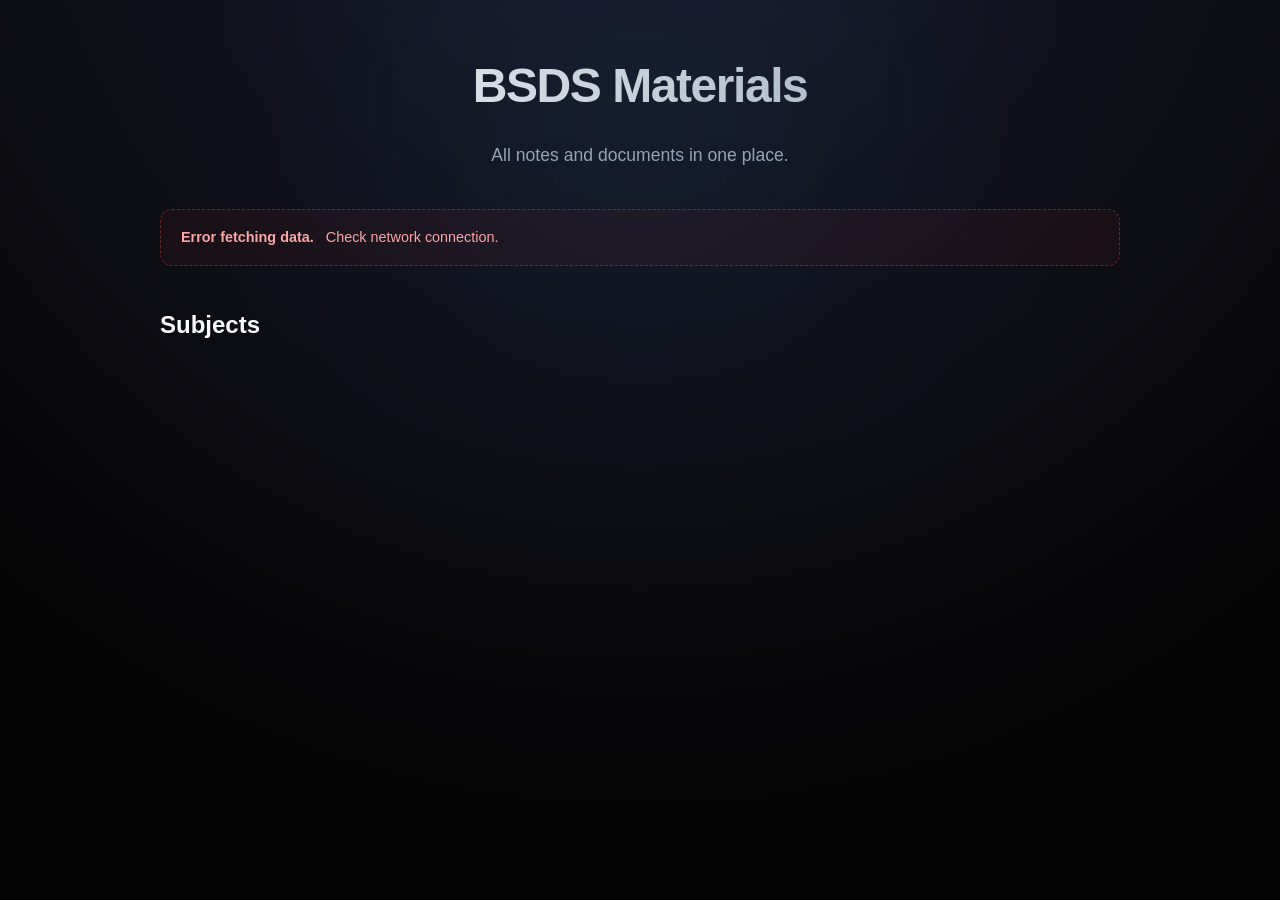
==== commit 2a12870c: "Add GitHub Pages entrypoint and fix repo owner" ====
--- a/index.html
+++ b/index.html
@@ -1,152 +1,49 @@
 <!doctype html>
 <html lang="en">
+<head>
+  <meta charset="utf-8">
+  <meta name="viewport" content="width=device-width, initial-scale=1">
+  <title>BSDS Materials</title>
+  <link rel="stylesheet" href="assets/css/styles.css">
+</head>
+<body>
+  <div class="app">
+    <header class="hero">
+      <h1>BSDS Materials</h1>
+      <p class="hero-sub">All notes and documents in one place.</p>
+    </header>
 
-<head>
-  <meta charset="utf-8" />
-  <meta name="viewport" content="width=device-width,initial-scale=1" />
-  <title>BSDS Materials</title>
-  <meta name="description" content="Premium dark theme resource hub for the BSDS program at ISI." />
+    <div id="status" class="status-message">Loading repository data...</div>
 
-  <link rel="preconnect" href="https://fonts.googleapis.com">
-  <link rel="preconnect" href="https://fonts.gstatic.com" crossorigin>
-  <link href="https://fonts.googleapis.com/css2?family=Inter:wght@400;500;600;700;800&family=Fira+Code&display=swap"
-    rel="stylesheet">
+    <main id="mainContent">
+      <h2 class="section-title">Subjects</h2>
+      <section id="subjects-container" aria-live="polite"></section>
+    </main>
 
-  <link rel="stylesheet" href="assets/css/styles.css" />
-</head>
-
-<body>
-  <div class="app" id="app">
-
-    <!-- HOME VIEW -->
-    <main id="mainContent" class="fade-enter">
-      <header class="hero">
-        <h1>BSDS Materials</h1>
-        <p class="hero-sub">Compiled notes, assignments, and resources for the Bachelor of Statistical Data Science.</p>
-        <div class="badges">
-          <span class="badge">
-            <svg xmlns="http://www.w3.org/2000/svg" viewBox="0 0 24 24" fill="none" stroke="currentColor"
-              stroke-width="2" stroke-linecap="round" stroke-linejoin="round">
-              <path
-                d="M15 22v-4a4.8 4.8 0 0 0-1-3.5c3 0 6-2 6-5.5.08-1.25-.27-2.48-1-3.5.28-1.15.28-2.35 0-3.5 0 0-1 0-3 1.5-2.64-.5-5.36-.5-8 0C6 2 5 2 5 2c-.3 1.15-.3 2.35 0 3.5A5.403 5.403 0 0 0 4 9c0 3.5 3 5.5 6 5.5-.39.49-.68 1.05-.85 1.65-.17.6-.22 1.23-.15 1.85v4" />
-              <path d="M9 18c-4.51 2-5-2-7-2" />
-            </svg>
-            Powered by BSDS Community
-          </span>
-        </div>
-      </header>
-
-      <h2 class="section-title">
-        <svg xmlns="http://www.w3.org/2000/svg" viewBox="0 0 24 24" fill="none" stroke="currentColor" stroke-width="2"
-          stroke-linecap="round" stroke-linejoin="round">
-          <path d="M4 19.5v-15A2.5 2.5 0 0 1 6.5 2H20v20H6.5a2.5 2.5 0 0 1 0-5H20" />
-        </svg>
-        Materials
-      </h2>
-
-      <div id="status" class="status-message">Initializing system...</div>
-      <div id="subjects-container" role="list"></div>
-
-      <h2 class="section-title">
-        <svg xmlns="http://www.w3.org/2000/svg" viewBox="0 0 24 24" fill="none" stroke="currentColor" stroke-width="2"
-          stroke-linecap="round" stroke-linejoin="round">
-          <circle cx="12" cy="12" r="10" />
-          <path d="M12 16v-4" />
-          <path d="M12 8h.01" />
-        </svg>
-        Information
-      </h2>
-      <div class="info-grid">
-        <div class="info-card glass-panel">
-          <h3>
-            <svg xmlns="http://www.w3.org/2000/svg" viewBox="0 0 24 24" fill="none" stroke="currentColor"
-              stroke-width="2" stroke-linecap="round" stroke-linejoin="round">
-              <path d="M16 21v-2a4 4 0 0 0-4-4H6a4 4 0 0 0-4 4v2" />
-              <circle cx="9" cy="7" r="4" />
-              <path d="M22 21v-2a4 4 0 0 0-3-3.87" />
-              <path d="M16 3.13a4 4 0 0 1 0 7.75" />
-            </svg>
-            Contribute
-          </h3>
-          <p>Pull requests for notes and materials are welcome.</p>
-          <a href="https://github.com/Cyclotron123/BSDS_Materials" target="_blank" rel="noopener noreferrer"
-            class="btn-primary">
-            View Repository
-            <svg xmlns="http://www.w3.org/2000/svg" viewBox="0 0 24 24" fill="none" stroke="currentColor"
-              stroke-width="2" stroke-linecap="round" stroke-linejoin="round">
-              <path d="M18 13v6a2 2 0 0 1-2 2H5a2 2 0 0 1-2-2V8a2 2 0 0 1 2-2h6" />
-              <polyline points="15 3 21 3 21 9" />
-              <line x1="10" y1="14" x2="21" y2="3" />
-            </svg>
-          </a>
-        </div>
-        <div class="info-card glass-panel">
-          <h3>
-            <svg xmlns="http://www.w3.org/2000/svg" viewBox="0 0 24 24" fill="none" stroke="currentColor"
-              stroke-width="2" stroke-linecap="round" stroke-linejoin="round">
-              <path d="m18 16 4-4-4-4" />
-              <path d="m6 8-4 4 4 4" />
-              <path d="m14.5 4-5 16" />
-            </svg>
-            Usage
-          </h3>
-          <p>All materials are freely available for educational use. Maintained by students for students.</p>
+    <section id="folderView" style="display:none;">
+      <div class="folder-nav">
+        <button id="backToMain" class="back-btn" type="button">Back</button>
+        <nav id="breadcrumbs" class="breadcrumbs" aria-label="Breadcrumb"></nav>
+      </div>
+      <div class="controls">
+        <div class="search-wrapper">
+          <input id="search" class="search" type="search" placeholder="Search this folder...">
         </div>
       </div>
-
-      <footer>
-        <p>Built with GitHub API &middot; Auto-generated via GitHub Pages</p>
-      </footer>
-    </main>
-
-    <!-- FOLDER VIEW -->
-    <section id="folderView" style="display:none">
-      <nav class="folder-nav">
-        <button id="backToMain" class="back-btn" aria-label="Go back">
-          <svg xmlns="http://www.w3.org/2000/svg" viewBox="0 0 24 24" fill="none" stroke="currentColor" stroke-width="2"
-            stroke-linecap="round" stroke-linejoin="round">
-            <line x1="19" y1="12" x2="5" y2="12" />
-            <polyline points="12 19 5 12 12 5" />
-          </svg>
-          Back
-        </button>
-        <div class="breadcrumbs" id="breadcrumbs"></div>
-      </nav>
-
-      <div class="controls">
-        <div class="search-wrapper">
-          <svg xmlns="http://www.w3.org/2000/svg" viewBox="0 0 24 24" fill="none" stroke="currentColor" stroke-width="2"
-            stroke-linecap="round" stroke-linejoin="round">
-            <circle cx="11" cy="11" r="8" />
-            <line x1="21" y1="21" x2="16.65" y2="16.65" />
-          </svg>
-          <input id="search" class="search" placeholder="Search files and folders..." autocomplete="off" />
-        </div>
-      </div>
-
       <div id="folderContents"></div>
     </section>
-  </div>
 
-  <!-- FILE PREVIEW MODAL -->
-  <div id="modalBackdrop" class="modal-backdrop" role="dialog" aria-modal="true" aria-hidden="true">
-    <div class="modal">
-      <div class="modal-header">
-        <div id="modalTitle" class="modal-title">Preview</div>
-        <button id="modalClose" class="action-icon-btn" aria-label="Close modal">
-          <svg xmlns="http://www.w3.org/2000/svg" viewBox="0 0 24 24" fill="none" stroke="currentColor" stroke-width="2"
-            stroke-linecap="round" stroke-linejoin="round">
-            <line x1="18" y1="6" x2="6" y2="18" />
-            <line x1="6" y1="6" x2="18" y2="18" />
-          </svg>
-        </button>
+    <div id="modalBackdrop" class="modal-backdrop" aria-hidden="true">
+      <div class="modal" role="dialog" aria-modal="true" aria-labelledby="modalTitle">
+        <div class="modal-header">
+          <div id="modalTitle" class="modal-title"></div>
+          <button id="modalClose" class="action-icon-btn" type="button" aria-label="Close preview">✕</button>
+        </div>
+        <div id="modalBody" class="modal-body"></div>
       </div>
-      <div class="modal-body" id="modalBody"></div>
     </div>
   </div>
 
-  <!-- App Logic -->
-  <script src="assets/js/app.js"></script>
+  <script src="assets/js/app.js" defer></script>
 </body>
-
-</html>+</html>
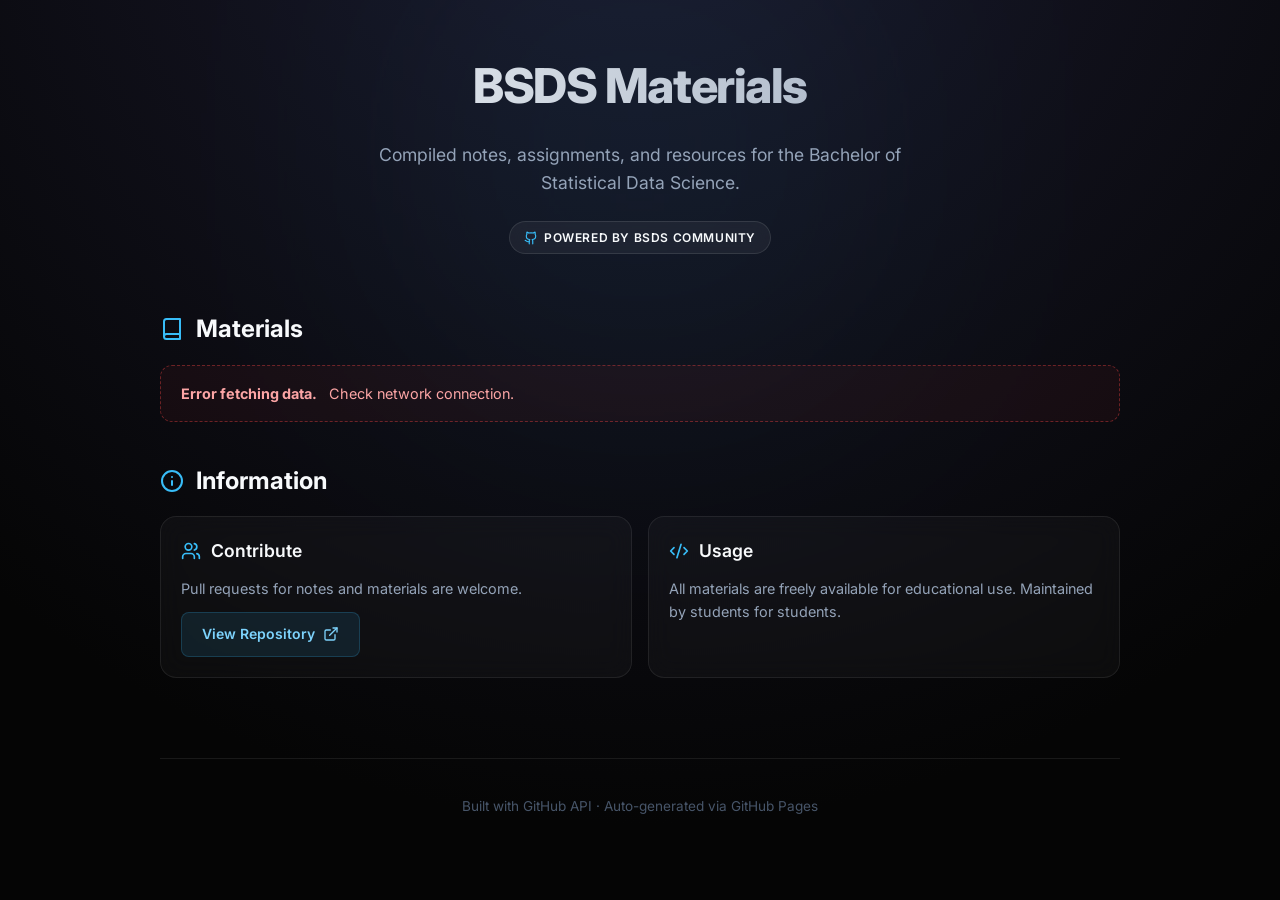
==== commit a22c04d6: "Add files via upload" ====
--- a/index.html
+++ b/index.html
@@ -1,49 +1,152 @@
 <!doctype html>
 <html lang="en">
+
 <head>
-  <meta charset="utf-8">
-  <meta name="viewport" content="width=device-width, initial-scale=1">
+  <meta charset="utf-8" />
+  <meta name="viewport" content="width=device-width,initial-scale=1" />
   <title>BSDS Materials</title>
-  <link rel="stylesheet" href="assets/css/styles.css">
+  <meta name="description" content="Premium dark theme resource hub for the BSDS program at ISI." />
+
+  <link rel="preconnect" href="https://fonts.googleapis.com">
+  <link rel="preconnect" href="https://fonts.gstatic.com" crossorigin>
+  <link href="https://fonts.googleapis.com/css2?family=Inter:wght@400;500;600;700;800&family=Fira+Code&display=swap"
+    rel="stylesheet">
+
+  <link rel="stylesheet" href="assets/css/styles.css" />
 </head>
+
 <body>
-  <div class="app">
-    <header class="hero">
-      <h1>BSDS Materials</h1>
-      <p class="hero-sub">All notes and documents in one place.</p>
-    </header>
+  <div class="app" id="app">
 
-    <div id="status" class="status-message">Loading repository data...</div>
+    <!-- HOME VIEW -->
+    <main id="mainContent" class="fade-enter">
+      <header class="hero">
+        <h1>BSDS Materials</h1>
+        <p class="hero-sub">Compiled notes, assignments, and resources for the Bachelor of Statistical Data Science.</p>
+        <div class="badges">
+          <span class="badge">
+            <svg xmlns="http://www.w3.org/2000/svg" viewBox="0 0 24 24" fill="none" stroke="currentColor"
+              stroke-width="2" stroke-linecap="round" stroke-linejoin="round">
+              <path
+                d="M15 22v-4a4.8 4.8 0 0 0-1-3.5c3 0 6-2 6-5.5.08-1.25-.27-2.48-1-3.5.28-1.15.28-2.35 0-3.5 0 0-1 0-3 1.5-2.64-.5-5.36-.5-8 0C6 2 5 2 5 2c-.3 1.15-.3 2.35 0 3.5A5.403 5.403 0 0 0 4 9c0 3.5 3 5.5 6 5.5-.39.49-.68 1.05-.85 1.65-.17.6-.22 1.23-.15 1.85v4" />
+              <path d="M9 18c-4.51 2-5-2-7-2" />
+            </svg>
+            Powered by BSDS Community
+          </span>
+        </div>
+      </header>
 
-    <main id="mainContent">
-      <h2 class="section-title">Subjects</h2>
-      <section id="subjects-container" aria-live="polite"></section>
+      <h2 class="section-title">
+        <svg xmlns="http://www.w3.org/2000/svg" viewBox="0 0 24 24" fill="none" stroke="currentColor" stroke-width="2"
+          stroke-linecap="round" stroke-linejoin="round">
+          <path d="M4 19.5v-15A2.5 2.5 0 0 1 6.5 2H20v20H6.5a2.5 2.5 0 0 1 0-5H20" />
+        </svg>
+        Materials
+      </h2>
+
+      <div id="status" class="status-message">Initializing system...</div>
+      <div id="subjects-container" role="list"></div>
+
+      <h2 class="section-title">
+        <svg xmlns="http://www.w3.org/2000/svg" viewBox="0 0 24 24" fill="none" stroke="currentColor" stroke-width="2"
+          stroke-linecap="round" stroke-linejoin="round">
+          <circle cx="12" cy="12" r="10" />
+          <path d="M12 16v-4" />
+          <path d="M12 8h.01" />
+        </svg>
+        Information
+      </h2>
+      <div class="info-grid">
+        <div class="info-card glass-panel">
+          <h3>
+            <svg xmlns="http://www.w3.org/2000/svg" viewBox="0 0 24 24" fill="none" stroke="currentColor"
+              stroke-width="2" stroke-linecap="round" stroke-linejoin="round">
+              <path d="M16 21v-2a4 4 0 0 0-4-4H6a4 4 0 0 0-4 4v2" />
+              <circle cx="9" cy="7" r="4" />
+              <path d="M22 21v-2a4 4 0 0 0-3-3.87" />
+              <path d="M16 3.13a4 4 0 0 1 0 7.75" />
+            </svg>
+            Contribute
+          </h3>
+          <p>Pull requests for notes and materials are welcome.</p>
+          <a href="https://github.com/Cyclotron123/BSDS_Materials" target="_blank" rel="noopener noreferrer"
+            class="btn-primary">
+            View Repository
+            <svg xmlns="http://www.w3.org/2000/svg" viewBox="0 0 24 24" fill="none" stroke="currentColor"
+              stroke-width="2" stroke-linecap="round" stroke-linejoin="round">
+              <path d="M18 13v6a2 2 0 0 1-2 2H5a2 2 0 0 1-2-2V8a2 2 0 0 1 2-2h6" />
+              <polyline points="15 3 21 3 21 9" />
+              <line x1="10" y1="14" x2="21" y2="3" />
+            </svg>
+          </a>
+        </div>
+        <div class="info-card glass-panel">
+          <h3>
+            <svg xmlns="http://www.w3.org/2000/svg" viewBox="0 0 24 24" fill="none" stroke="currentColor"
+              stroke-width="2" stroke-linecap="round" stroke-linejoin="round">
+              <path d="m18 16 4-4-4-4" />
+              <path d="m6 8-4 4 4 4" />
+              <path d="m14.5 4-5 16" />
+            </svg>
+            Usage
+          </h3>
+          <p>All materials are freely available for educational use. Maintained by students for students.</p>
+        </div>
+      </div>
+
+      <footer>
+        <p>Built with GitHub API &middot; Auto-generated via GitHub Pages</p>
+      </footer>
     </main>
 
-    <section id="folderView" style="display:none;">
-      <div class="folder-nav">
-        <button id="backToMain" class="back-btn" type="button">Back</button>
-        <nav id="breadcrumbs" class="breadcrumbs" aria-label="Breadcrumb"></nav>
-      </div>
+    <!-- FOLDER VIEW -->
+    <section id="folderView" style="display:none">
+      <nav class="folder-nav">
+        <button id="backToMain" class="back-btn" aria-label="Go back">
+          <svg xmlns="http://www.w3.org/2000/svg" viewBox="0 0 24 24" fill="none" stroke="currentColor" stroke-width="2"
+            stroke-linecap="round" stroke-linejoin="round">
+            <line x1="19" y1="12" x2="5" y2="12" />
+            <polyline points="12 19 5 12 12 5" />
+          </svg>
+          Back
+        </button>
+        <div class="breadcrumbs" id="breadcrumbs"></div>
+      </nav>
+
       <div class="controls">
         <div class="search-wrapper">
-          <input id="search" class="search" type="search" placeholder="Search this folder...">
+          <svg xmlns="http://www.w3.org/2000/svg" viewBox="0 0 24 24" fill="none" stroke="currentColor" stroke-width="2"
+            stroke-linecap="round" stroke-linejoin="round">
+            <circle cx="11" cy="11" r="8" />
+            <line x1="21" y1="21" x2="16.65" y2="16.65" />
+          </svg>
+          <input id="search" class="search" placeholder="Search files and folders..." autocomplete="off" />
         </div>
       </div>
+
       <div id="folderContents"></div>
     </section>
+  </div>
 
-    <div id="modalBackdrop" class="modal-backdrop" aria-hidden="true">
-      <div class="modal" role="dialog" aria-modal="true" aria-labelledby="modalTitle">
-        <div class="modal-header">
-          <div id="modalTitle" class="modal-title"></div>
-          <button id="modalClose" class="action-icon-btn" type="button" aria-label="Close preview">✕</button>
-        </div>
-        <div id="modalBody" class="modal-body"></div>
+  <!-- FILE PREVIEW MODAL -->
+  <div id="modalBackdrop" class="modal-backdrop" role="dialog" aria-modal="true" aria-hidden="true">
+    <div class="modal">
+      <div class="modal-header">
+        <div id="modalTitle" class="modal-title">Preview</div>
+        <button id="modalClose" class="action-icon-btn" aria-label="Close modal">
+          <svg xmlns="http://www.w3.org/2000/svg" viewBox="0 0 24 24" fill="none" stroke="currentColor" stroke-width="2"
+            stroke-linecap="round" stroke-linejoin="round">
+            <line x1="18" y1="6" x2="6" y2="18" />
+            <line x1="6" y1="6" x2="18" y2="18" />
+          </svg>
+        </button>
       </div>
+      <div class="modal-body" id="modalBody"></div>
     </div>
   </div>
 
-  <script src="assets/js/app.js" defer></script>
+  <!-- App Logic -->
+  <script src="assets/js/app.js"></script>
 </body>
-</html>
+
+</html>
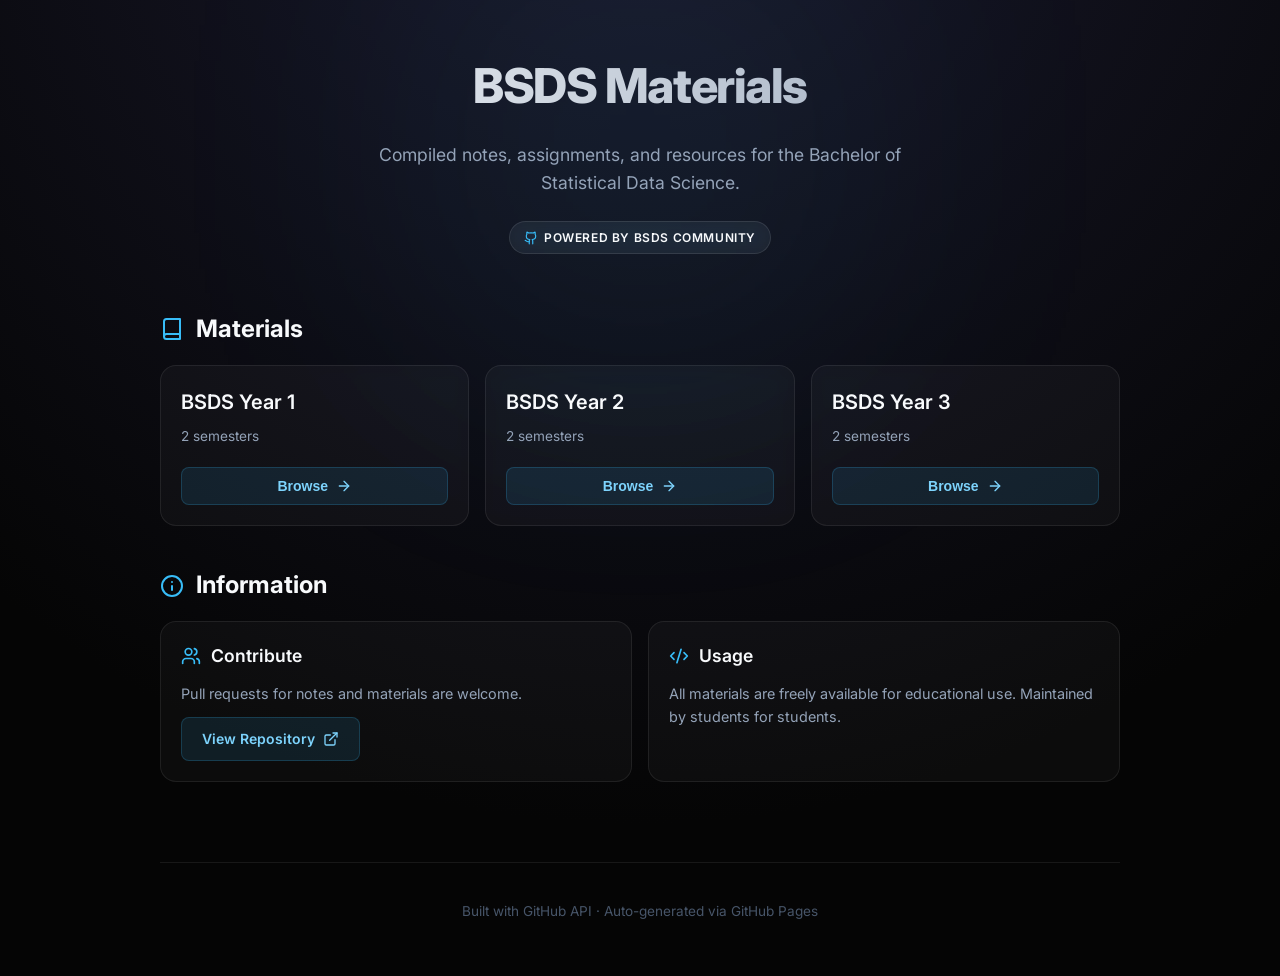
==== commit 279dd9aa: "UI update" ====
--- a/index.html
+++ b/index.html
@@ -5,19 +5,17 @@
   <meta charset="utf-8" />
   <meta name="viewport" content="width=device-width,initial-scale=1" />
   <title>BSDS Materials</title>
-  <meta name="description" content="Premium dark theme resource hub for the BSDS program at ISI." />
+  <meta name="description" content="Resource hub for BSDS." />
 
   <link rel="preconnect" href="https://fonts.googleapis.com">
   <link rel="preconnect" href="https://fonts.gstatic.com" crossorigin>
   <link href="https://fonts.googleapis.com/css2?family=Inter:wght@400;500;600;700;800&family=Fira+Code&display=swap"
     rel="stylesheet">
-
   <link rel="stylesheet" href="assets/css/styles.css" />
 </head>
 
 <body>
   <div class="app" id="app">
-
     <!-- HOME VIEW -->
     <main id="mainContent" class="fade-enter">
       <header class="hero">
@@ -35,7 +33,6 @@
           </span>
         </div>
       </header>
-
       <h2 class="section-title">
         <svg xmlns="http://www.w3.org/2000/svg" viewBox="0 0 24 24" fill="none" stroke="currentColor" stroke-width="2"
           stroke-linecap="round" stroke-linejoin="round">
@@ -46,7 +43,6 @@
 
       <div id="status" class="status-message">Initializing system...</div>
       <div id="subjects-container" role="list"></div>
-
       <h2 class="section-title">
         <svg xmlns="http://www.w3.org/2000/svg" viewBox="0 0 24 24" fill="none" stroke="currentColor" stroke-width="2"
           stroke-linecap="round" stroke-linejoin="round">
@@ -69,7 +65,7 @@
             Contribute
           </h3>
           <p>Pull requests for notes and materials are welcome.</p>
-          <a href="https://github.com/Cyclotron123/BSDS_Materials" target="_blank" rel="noopener noreferrer"
+          <a href="https://github.com/CyclotronPulsar/BSDS_Materials" target="_blank" rel="noopener noreferrer"
             class="btn-primary">
             View Repository
             <svg xmlns="http://www.w3.org/2000/svg" viewBox="0 0 24 24" fill="none" stroke="currentColor"
@@ -93,12 +89,10 @@
           <p>All materials are freely available for educational use. Maintained by students for students.</p>
         </div>
       </div>
-
       <footer>
         <p>Built with GitHub API &middot; Auto-generated via GitHub Pages</p>
       </footer>
     </main>
-
     <!-- FOLDER VIEW -->
     <section id="folderView" style="display:none">
       <nav class="folder-nav">
@@ -112,7 +106,6 @@
         </button>
         <div class="breadcrumbs" id="breadcrumbs"></div>
       </nav>
-
       <div class="controls">
         <div class="search-wrapper">
           <svg xmlns="http://www.w3.org/2000/svg" viewBox="0 0 24 24" fill="none" stroke="currentColor" stroke-width="2"
@@ -123,11 +116,9 @@
           <input id="search" class="search" placeholder="Search files and folders..." autocomplete="off" />
         </div>
       </div>
-
       <div id="folderContents"></div>
     </section>
   </div>
-
   <!-- FILE PREVIEW MODAL -->
   <div id="modalBackdrop" class="modal-backdrop" role="dialog" aria-modal="true" aria-hidden="true">
     <div class="modal">
@@ -144,9 +135,9 @@
       <div class="modal-body" id="modalBody"></div>
     </div>
   </div>
-
   <!-- App Logic -->
   <script src="assets/js/app.js"></script>
+  <script src="assets/js/pdf-reader-bridge.js"></script>
 </body>
 
-</html>+</html>
--- a/assets/css/styles.css
+++ b/assets/css/styles.css
@@ -566,7 +566,7 @@
   padding: 0;
   flex: 1;
   overflow: auto;
-  background: #0f172a; /* Slightly lighter dark for contrast with code */
+  background: #0f172a;
   border-bottom-left-radius: var(--radius-lg);
   border-bottom-right-radius: var(--radius-lg);
 }
